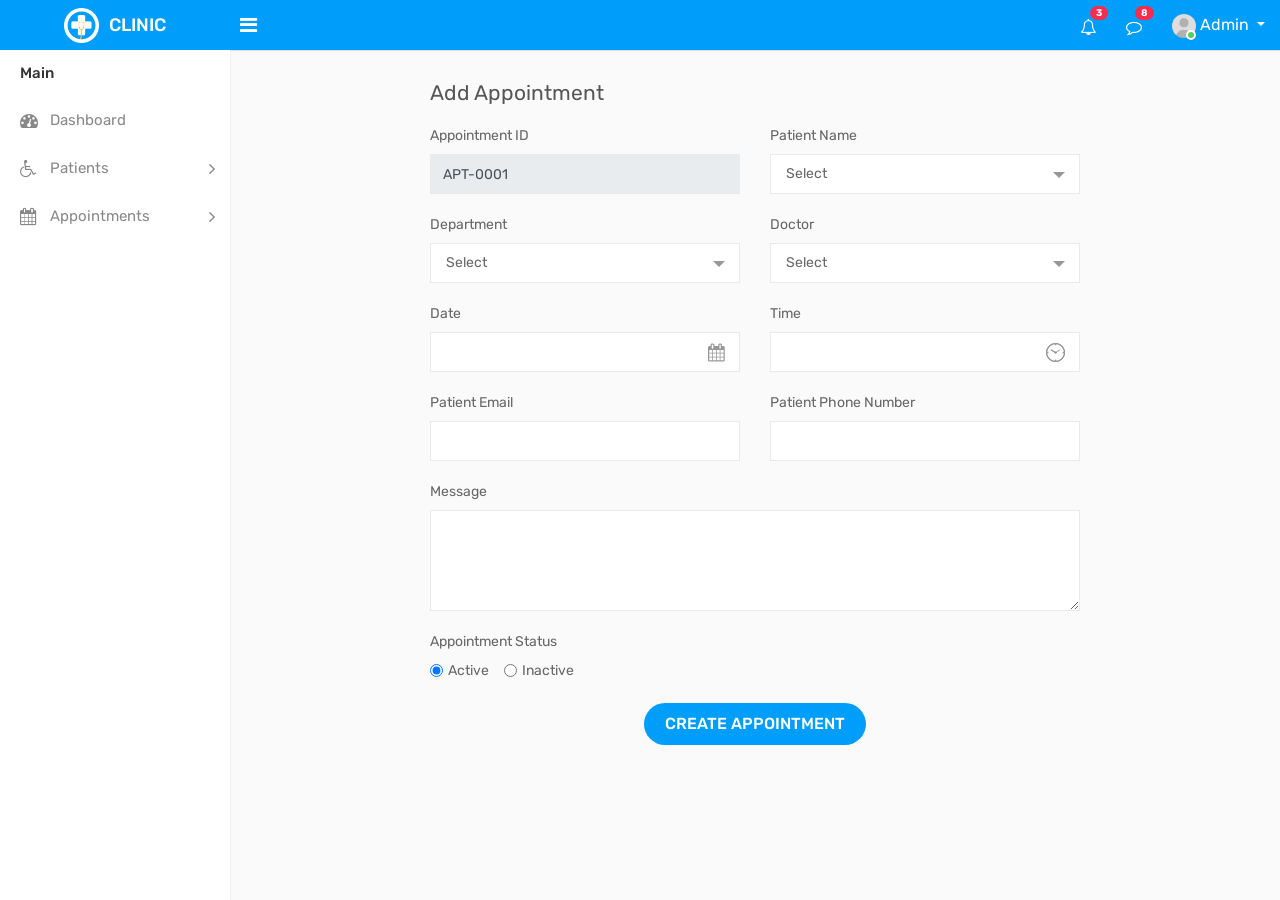
==== ClinicManagementSystem/templates/add-appointment.html @ 8f4476fc "Initial commit" ====
<!DOCTYPE html>
<html lang="en">


<!-- add-appointment24:07-->
<head>
    <meta charset="utf-8">
    <meta name="viewport" content="width=device-width, initial-scale=1.0, user-scalable=0">
    <link rel="shortcut icon" type="image/x-icon" href="static/img/favicon.ico">
    <title>Preclinic - Medical & Hospital - Bootstrap 4 Admin Template</title>
    <link rel="stylesheet" type="text/css" href="static/css/bootstrap.min.css">
    <link rel="stylesheet" type="text/css" href="static/css/font-awesome.min.css">
    <link rel="stylesheet" type="text/css" href="static/css/select2.min.css">
    <link rel="stylesheet" type="text/css" href="static/css/bootstrap-datetimepicker.min.css">
    <link rel="stylesheet" type="text/css" href="static/css/style.css">
    <!--[if lt IE 9]>
		<script src="static/js/html5shiv.min.js"></script>
		<script src="static/js/respond.min.js"></script>
	<![endif]-->
</head>

<body>
    <div class="main-wrapper">
        <div class="header">
			<div class="header-left">
				<a href="index.html" class="logo">
					<img src="static/img/logo.png" width="35" height="35" alt=""> <span>CLINIC</span>
				</a>
			</div>
			<a id="toggle_btn" href="javascript:void(0);"><i class="fa fa-bars"></i></a>
            <a id="mobile_btn" class="mobile_btn float-left" href="#sidebar"><i class="fa fa-bars"></i></a>
            <ul class="nav user-menu float-right">
                <li class="nav-item dropdown d-none d-sm-block">
                    <a href="#" class="dropdown-toggle nav-link" data-toggle="dropdown"><i class="fa fa-bell-o"></i> <span class="badge badge-pill bg-danger float-right">3</span></a>
                    <div class="dropdown-menu notifications">
                        <div class="topnav-dropdown-header">
                            <span>Notifications</span>
                        </div>
                        <div class="drop-scroll">
                            <ul class="notification-list">
                                <li class="notification-message">
                                    <a href="activities.html">
                                        <div class="media">
											<span class="avatar">
												<img alt="John Doe" src="static/img/user.jpg" class="img-fluid rounded-circle">
											</span>
											<div class="media-body">
												<p class="noti-details"><span class="noti-title">John Doe</span> added new task <span class="noti-title">Patient appointment booking</span></p>
												<p class="noti-time"><span class="notification-time">4 mins ago</span></p>
											</div>
                                        </div>
                                    </a>
                                </li>
                                <li class="notification-message">
                                    <a href="activities.html">
                                        <div class="media">
											<span class="avatar">V</span>
											<div class="media-body">
												<p class="noti-details"><span class="noti-title">Tarah Shropshire</span> changed the task name <span class="noti-title">Appointment booking with payment gateway</span></p>
												<p class="noti-time"><span class="notification-time">6 mins ago</span></p>
											</div>
                                        </div>
                                    </a>
                                </li>
                                <li class="notification-message">
                                    <a href="activities.html">
                                        <div class="media">
											<span class="avatar">L</span>
											<div class="media-body">
												<p class="noti-details"><span class="noti-title">Misty Tison</span> added <span class="noti-title">Domenic Houston</span> and <span class="noti-title">Claire Mapes</span> to project <span class="noti-title">Doctor available module</span></p>
												<p class="noti-time"><span class="notification-time">8 mins ago</span></p>
											</div>
                                        </div>
                                    </a>
                                </li>
                                <li class="notification-message">
                                    <a href="activities.html">
                                        <div class="media">
											<span class="avatar">G</span>
											<div class="media-body">
												<p class="noti-details"><span class="noti-title">Rolland Webber</span> completed task <span class="noti-title">Patient and Doctor video conferencing</span></p>
												<p class="noti-time"><span class="notification-time">12 mins ago</span></p>
											</div>
                                        </div>
                                    </a>
                                </li>
                                <li class="notification-message">
                                    <a href="activities.html">
                                        <div class="media">
											<span class="avatar">V</span>
											<div class="media-body">
												<p class="noti-details"><span class="noti-title">Bernardo Galaviz</span> added new task <span class="noti-title">Private chat module</span></p>
												<p class="noti-time"><span class="notification-time">2 days ago</span></p>
											</div>
                                        </div>
                                    </a>
                                </li>
                            </ul>
                        </div>
                        <div class="topnav-dropdown-footer">
                            <a href="activities.html">View all Notifications</a>
                        </div>
                    </div>
                </li>
                <li class="nav-item dropdown d-none d-sm-block">
                    <a href="javascript:void(0);" id="open_msg_box" class="hasnotifications nav-link"><i class="fa fa-comment-o"></i> <span class="badge badge-pill bg-danger float-right">8</span></a>
                </li>
                <li class="nav-item dropdown has-arrow">
                    <a href="#" class="dropdown-toggle nav-link user-link" data-toggle="dropdown">
                        <span class="user-img"><img class="rounded-circle" src="static/img/user.jpg" width="40" alt="Admin">
							<span class="status online"></span></span>
                        <span>Admin</span>
                    </a>
					<div class="dropdown-menu">
						<a class="dropdown-item" href="profile.html">My Profile</a>
						<a class="dropdown-item" href="edit-profile.html">Edit Profile</a>
						<a class="dropdown-item" href="settings.html">Settings</a>
						<a class="dropdown-item" href="login.html">Logout</a>
					</div>
                </li>
            </ul>
            <div class="dropdown mobile-user-menu float-right">
                <a href="#" class="nav-link dropdown-toggle" data-toggle="dropdown" aria-expanded="false"><i class="fa fa-ellipsis-v"></i></a>
                <div class="dropdown-menu dropdown-menu-right">
                    <a class="dropdown-item" href="profile.html">My Profile</a>
                    <a class="dropdown-item" href="edit-profile.html">Edit Profile</a>
                    <a class="dropdown-item" href="settings.html">Settings</a>
                    <a class="dropdown-item" href="login.html">Logout</a>
                </div>
            </div>
        </div>
        <div class="sidebar" id="sidebar">
            <div class="sidebar-inner slimscroll">
                <div id="sidebar-menu" class="sidebar-menu">
                    <ul>
                        <li class="menu-title">Main</li>
                        <li>
                            <a href="index.html"><i class="fa fa-dashboard"></i> <span>Dashboard</span></a>
                        </li>
                       <!-- <li>
                            <a href="index-2.html"><i class="fa fa-dashboard"></i> <span>Dashboard</span></a>
                        </li>-->
					<!--	<li>
                            <a href="doctors.html"><i class="fa fa-user-md"></i> <span>Doctors</span></a>
                        </li>-->

                        <li class="submenu">
							<a href="#"><i class="fa fa-wheelchair"></i> <span> Patients </span> <span class="menu-arrow"></span></a>
							<ul style="display: none;">
								<li><a href="patients.html">Show Patients</a></li>
								<li><a href="add-patient.html">Add Patients</a></li>

							</ul>
						</li>

                       <!-- <li>
                            <a href="patients.html"><i class="fa fa-wheelchair"></i> <span>Patients</span></a>
                        </li>
                        <li>
                        <a href="add-patient.html"><i class="fa fa-wheelchair"></i> <span>Add Patient</span></a>
                        </li>-->


                            <li class="submenu">
							<a href="#"><i class="fa fa-calendar"></i> <span> Appointments </span> <span class="menu-arrow"></span></a>
							<ul style="display: none;">
								<li><a href="appointments.html">Show Appointments</a></li>
								<li><a href="add-appointment.html">Add Appointments</a></li>

							</ul>
						</li>
                        <!--<li class="active">
                            <a href="appointments.html"><i class="fa fa-calendar"></i> <span>Appointments</span></a>
                        </li>-->


                        <!--<li>
                            <a href="departments.html"><i class="fa fa-hospital-o"></i> <span>Departments</span></a>
                        </li>
						<li class="submenu">
							<a href="#"><i class="fa fa-user"></i> <span> Employees </span> <span class="menu-arrow"></span></a>
							<ul style="display: none;">
								<li><a href="employees.html">Employees List</a></li>
								<li><a href="leaves.html">Leaves</a></li>
								<li><a href="holidays.html">Holidays</a></li>
								<li><a href="attendance.html">Attendance</a></li>
							</ul>
						</li>
						<li class="submenu">
							<a href="#"><i class="fa fa-money"></i> <span> Accounts </span> <span class="menu-arrow"></span></a>
							<ul style="display: none;">
								<li><a href="invoices.html">Invoices</a></li>
								<li><a href="payments.html">Payments</a></li>
								<li><a href="expenses.html">Expenses</a></li>
								<li><a href="taxes.html">Taxes</a></li>
								<li><a href="provident-fund.html">Provident Fund</a></li>
							</ul>
						</li>
						<li class="submenu">
							<a href="#"><i class="fa fa-book"></i> <span> Payroll </span> <span class="menu-arrow"></span></a>
							<ul style="display: none;">
								<li><a href="salary.html"> Employee Salary </a></li>
								<li><a href="salary-view.html"> Payslip </a></li>
							</ul>
						</li>
                        <li>
                            <a href="chat.html"><i class="fa fa-comments"></i> <span>Chat</span> <span class="badge badge-pill bg-primary float-right">5</span></a>
                        </li>
                        <li class="submenu">
                            <a href="#"><i class="fa fa-video-camera camera"></i> <span> Calls</span> <span class="menu-arrow"></span></a>
                            <ul style="display: none;">
                                <li><a href="voice-call.html">Voice Call</a></li>
                                <li><a href="video-call.html">Video Call</a></li>
                                <li><a href="incoming-call.html">Incoming Call</a></li>
                            </ul>
                        </li>
                        <li class="submenu">
                            <a href="#"><i class="fa fa-envelope"></i> <span> Email</span> <span class="menu-arrow"></span></a>
                            <ul style="display: none;">
                                <li><a href="compose.html">Compose Mail</a></li>
                                <li><a href="inbox.html">Inbox</a></li>
                                <li><a href="mail-view.html">Mail View</a></li>
                            </ul>
                        </li>
                        <li class="submenu">
                            <a href="#"><i class="fa fa-commenting-o"></i> <span> Blog</span> <span class="menu-arrow"></span></a>
                            <ul style="display: none;">
                                <li><a href="blog.html">Blog</a></li>
                                <li><a href="blog-details.html">Blog View</a></li>
                                <li><a href="add-blog.html">Add Blog</a></li>
                                <li><a href="edit-blog.html">Edit Blog</a></li>
                            </ul>
                        </li>
						<li>
							<a href="static.html"><i class="fa fa-cube"></i> <span>Assets</span></a>
						</li>
						<li>
							<a href="activities.html"><i class="fa fa-bell-o"></i> <span>Activities</span></a>
						</li>
						<li class="submenu">
							<a href="#"><i class="fa fa-flag-o"></i> <span> Reports </span> <span class="menu-arrow"></span></a>
							<ul style="display: none;">
								<li><a href="expense-reports.html"> Expense Report </a></li>
								<li><a href="invoice-reports.html"> Invoice Report </a></li>
							</ul>
						</li>
                        <li>
                            <a href="settings.html"><i class="fa fa-cog"></i> <span>Settings</span></a>
                        </li>
                        <li class="menu-title">UI Elements</li>
                        <li class="submenu">
                            <a href="#"><i class="fa fa-laptop"></i> <span> Components</span> <span class="menu-arrow"></span></a>
                            <ul style="display: none;">
                                <li><a href="uikit.html">UI Kit</a></li>
                                <li><a href="typography.html">Typography</a></li>
                                <li><a href="tabs.html">Tabs</a></li>
                            </ul>
                        </li>
                        <li class="submenu">
                            <a href="#"><i class="fa fa-edit"></i> <span> Forms</span> <span class="menu-arrow"></span></a>
                            <ul style="display: none;">
                                <li><a href="form-basic-inputs.html">Basic Inputs</a></li>
                                <li><a href="form-input-groups.html">Input Groups</a></li>
                                <li><a href="form-horizontal.html">Horizontal Form</a></li>
                                <li><a href="form-vertical.html">Vertical Form</a></li>
                            </ul>
                        </li>
                        <li class="submenu">
                            <a href="#"><i class="fa fa-table"></i> <span> Tables</span> <span class="menu-arrow"></span></a>
                            <ul style="display: none;">
                                <li><a href="tables-basic.html">Basic Tables</a></li>
                                <li><a href="tables-datatables.html">Data Table</a></li>
                            </ul>
                        </li>
                        <li>
                            <a href="calendar.html"><i class="fa fa-calendar"></i> <span>Calendar</span></a>
                        </li>
                        <li class="menu-title">Extras</li>
                        <li class="submenu">
                            <a href="#"><i class="fa fa-columns"></i> <span>Pages</span> <span class="menu-arrow"></span></a>
                            <ul style="display: none;">
                                <li><a href="login.html"> Login </a></li>
                                <li><a href="register.html"> Register </a></li>
                                <li><a href="forgot-password.html"> Forgot Password </a></li>
                                <li><a href="change-password2.html"> Change Password </a></li>
                                <li><a href="lock-screen.html"> Lock Screen </a></li>
                                <li><a href="profile.html"> Profile </a></li>
                                <li><a href="gallery.html"> Gallery </a></li>
                                <li><a href="error-404.html">404 Error </a></li>
                                <li><a href="error-500.html">500 Error </a></li>
                                <li><a href="blank-page.html"> Blank Page </a></li>
                            </ul>
                        </li>
                        <li class="submenu">
                            <a href="javascript:void(0);"><i class="fa fa-share-alt"></i> <span>Multi Level</span> <span class="menu-arrow"></span></a>
                            <ul style="display: none;">
                                <li class="submenu">
                                    <a href="javascript:void(0);"><span>Level 1</span> <span class="menu-arrow"></span></a>
                                    <ul style="display: none;">
                                        <li><a href="javascript:void(0);"><span>Level 2</span></a></li>
                                        <li class="submenu">
                                            <a href="javascript:void(0);"> <span> Level 2</span> <span class="menu-arrow"></span></a>
                                            <ul style="display: none;">
                                                <li><a href="javascript:void(0);">Level 3</a></li>
                                                <li><a href="javascript:void(0);">Level 3</a></li>
                                            </ul>
                                        </li>
                                        <li><a href="javascript:void(0);"><span>Level 2</span></a></li>
                                    </ul>
                                </li>
                                <li>
                                    <a href="javascript:void(0);"><span>Level 1</span></a>
                                </li>
                            </ul>
                        </li>
                    </ul>-->
                </div>
            </div>
        </div>
        <div class="page-wrapper">
            <div class="content">
                <div class="row">
                    <div class="col-lg-8 offset-lg-2">
                        <h4 class="page-title">Add Appointment</h4>
                    </div>
                </div>
                <div class="row">
                    <div class="col-lg-8 offset-lg-2">
                        <form>
                            <div class="row">
                                <div class="col-md-6">
                                    <div class="form-group">
										<label>Appointment ID</label>
										<input class="form-control" type="text" value="APT-0001" readonly="">
									</div>
                                </div>
                                <div class="col-md-6">
									<div class="form-group">
										<label>Patient Name</label>
										<select class="select">
											<option>Select</option>
											<option>Jennifer Robinson</option>
											<option>Terry Baker</option>
										</select>
									</div>
                                </div>
                            </div>
                            <div class="row">
                                <div class="col-md-6">
                                    <div class="form-group">
                                        <label>Department</label>
                                        <select class="select">
                                            <option>Select</option>
                                            <option>Dentists</option>
                                            <option>Neurology</option>
                                            <option>Opthalmology</option>
                                            <option>Orthopedics</option>
                                            <option>Cancer Department</option>
                                            <option>ENT Department</option>
                                        </select>
                                    </div>
                                </div>
                                <div class="col-md-6">
                                    <div class="form-group">
                                        <label>Doctor</label>
                                        <select class="select">
											<option>Select</option>
											<option>Cristina Groves</option>
											<option>Marie Wells</option>
											<option>Henry Daniels</option>
                                        </select>
                                    </div>
                                </div>
                            </div>
                            <div class="row">
                                <div class="col-md-6">
                                    <div class="form-group">
                                        <label>Date</label>
                                        <div class="cal-icon">
                                            <input type="text" class="form-control datetimepicker">
                                        </div>
                                    </div>
                                </div>
                                <div class="col-md-6">
                                    <div class="form-group">
                                        <label>Time</label>
                                        <div class="time-icon">
                                            <input type="text" class="form-control" id="datetimepicker3">
                                        </div>
                                    </div>
                                </div>
                            </div>
                            <div class="row">
                                <div class="col-md-6">
                                    <div class="form-group">
                                        <label>Patient Email</label>
                                        <input class="form-control" type="email">
                                    </div>
                                </div>
                                <div class="col-md-6">
                                    <div class="form-group">
                                        <label>Patient Phone Number</label>
                                        <input class="form-control" type="text">
                                    </div>
                                </div>
                            </div>
                            <div class="form-group">
                                <label>Message</label>
                                <textarea cols="30" rows="4" class="form-control"></textarea>
                            </div>
                            <div class="form-group">
                                <label class="display-block">Appointment Status</label>
								<div class="form-check form-check-inline">
									<input class="form-check-input" type="radio" name="status" id="product_active" value="option1" checked>
									<label class="form-check-label" for="product_active">
									Active
									</label>
								</div>
								<div class="form-check form-check-inline">
									<input class="form-check-input" type="radio" name="status" id="product_inactive" value="option2">
									<label class="form-check-label" for="product_inactive">
									Inactive
									</label>
								</div>
                            </div>
                            <div class="m-t-20 text-center">
                                <button class="btn btn-primary submit-btn">Create Appointment</button>
                            </div>
                        </form>
                    </div>
                </div>
            </div>
			<div class="notification-box">
                <div class="msg-sidebar notifications msg-noti">
                    <div class="topnav-dropdown-header">
                        <span>Messages</span>
                    </div>
                    <div class="drop-scroll msg-list-scroll" id="msg_list">
                        <ul class="list-box">
                            <li>
                                <a href="chat.html">
                                    <div class="list-item">
                                        <div class="list-left">
                                            <span class="avatar">R</span>
                                        </div>
                                        <div class="list-body">
                                            <span class="message-author">Richard Miles </span>
                                            <span class="message-time">12:28 AM</span>
                                            <div class="clearfix"></div>
                                            <span class="message-content">Lorem ipsum dolor sit amet, consectetur adipiscing</span>
                                        </div>
                                    </div>
                                </a>
                            </li>
                            <li>
                                <a href="chat.html">
                                    <div class="list-item new-message">
                                        <div class="list-left">
                                            <span class="avatar">J</span>
                                        </div>
                                        <div class="list-body">
                                            <span class="message-author">John Doe</span>
                                            <span class="message-time">1 Aug</span>
                                            <div class="clearfix"></div>
                                            <span class="message-content">Lorem ipsum dolor sit amet, consectetur adipiscing</span>
                                        </div>
                                    </div>
                                </a>
                            </li>
                            <li>
                                <a href="chat.html">
                                    <div class="list-item">
                                        <div class="list-left">
                                            <span class="avatar">T</span>
                                        </div>
                                        <div class="list-body">
                                            <span class="message-author"> Tarah Shropshire </span>
                                            <span class="message-time">12:28 AM</span>
                                            <div class="clearfix"></div>
                                            <span class="message-content">Lorem ipsum dolor sit amet, consectetur adipiscing</span>
                                        </div>
                                    </div>
                                </a>
                            </li>
                            <li>
                                <a href="chat.html">
                                    <div class="list-item">
                                        <div class="list-left">
                                            <span class="avatar">M</span>
                                        </div>
                                        <div class="list-body">
                                            <span class="message-author">Mike Litorus</span>
                                            <span class="message-time">12:28 AM</span>
                                            <div class="clearfix"></div>
                                            <span class="message-content">Lorem ipsum dolor sit amet, consectetur adipiscing</span>
                                        </div>
                                    </div>
                                </a>
                            </li>
                            <li>
                                <a href="chat.html">
                                    <div class="list-item">
                                        <div class="list-left">
                                            <span class="avatar">C</span>
                                        </div>
                                        <div class="list-body">
                                            <span class="message-author"> Catherine Manseau </span>
                                            <span class="message-time">12:28 AM</span>
                                            <div class="clearfix"></div>
                                            <span class="message-content">Lorem ipsum dolor sit amet, consectetur adipiscing</span>
                                        </div>
                                    </div>
                                </a>
                            </li>
                            <li>
                                <a href="chat.html">
                                    <div class="list-item">
                                        <div class="list-left">
                                            <span class="avatar">D</span>
                                        </div>
                                        <div class="list-body">
                                            <span class="message-author"> Domenic Houston </span>
                                            <span class="message-time">12:28 AM</span>
                                            <div class="clearfix"></div>
                                            <span class="message-content">Lorem ipsum dolor sit amet, consectetur adipiscing</span>
                                        </div>
                                    </div>
                                </a>
                            </li>
                            <li>
                                <a href="chat.html">
                                    <div class="list-item">
                                        <div class="list-left">
                                            <span class="avatar">B</span>
                                        </div>
                                        <div class="list-body">
                                            <span class="message-author"> Buster Wigton </span>
                                            <span class="message-time">12:28 AM</span>
                                            <div class="clearfix"></div>
                                            <span class="message-content">Lorem ipsum dolor sit amet, consectetur adipiscing</span>
                                        </div>
                                    </div>
                                </a>
                            </li>
                            <li>
                                <a href="chat.html">
                                    <div class="list-item">
                                        <div class="list-left">
                                            <span class="avatar">R</span>
                                        </div>
                                        <div class="list-body">
                                            <span class="message-author"> Rolland Webber </span>
                                            <span class="message-time">12:28 AM</span>
                                            <div class="clearfix"></div>
                                            <span class="message-content">Lorem ipsum dolor sit amet, consectetur adipiscing</span>
                                        </div>
                                    </div>
                                </a>
                            </li>
                            <li>
                                <a href="chat.html">
                                    <div class="list-item">
                                        <div class="list-left">
                                            <span class="avatar">C</span>
                                        </div>
                                        <div class="list-body">
                                            <span class="message-author"> Claire Mapes </span>
                                            <span class="message-time">12:28 AM</span>
                                            <div class="clearfix"></div>
                                            <span class="message-content">Lorem ipsum dolor sit amet, consectetur adipiscing</span>
                                        </div>
                                    </div>
                                </a>
                            </li>
                            <li>
                                <a href="chat.html">
                                    <div class="list-item">
                                        <div class="list-left">
                                            <span class="avatar">M</span>
                                        </div>
                                        <div class="list-body">
                                            <span class="message-author">Melita Faucher</span>
                                            <span class="message-time">12:28 AM</span>
                                            <div class="clearfix"></div>
                                            <span class="message-content">Lorem ipsum dolor sit amet, consectetur adipiscing</span>
                                        </div>
                                    </div>
                                </a>
                            </li>
                            <li>
                                <a href="chat.html">
                                    <div class="list-item">
                                        <div class="list-left">
                                            <span class="avatar">J</span>
                                        </div>
                                        <div class="list-body">
                                            <span class="message-author">Jeffery Lalor</span>
                                            <span class="message-time">12:28 AM</span>
                                            <div class="clearfix"></div>
                                            <span class="message-content">Lorem ipsum dolor sit amet, consectetur adipiscing</span>
                                        </div>
                                    </div>
                                </a>
                            </li>
                            <li>
                                <a href="chat.html">
                                    <div class="list-item">
                                        <div class="list-left">
                                            <span class="avatar">L</span>
                                        </div>
                                        <div class="list-body">
                                            <span class="message-author">Loren Gatlin</span>
                                            <span class="message-time">12:28 AM</span>
                                            <div class="clearfix"></div>
                                            <span class="message-content">Lorem ipsum dolor sit amet, consectetur adipiscing</span>
                                        </div>
                                    </div>
                                </a>
                            </li>
                            <li>
                                <a href="chat.html">
                                    <div class="list-item">
                                        <div class="list-left">
                                            <span class="avatar">T</span>
                                        </div>
                                        <div class="list-body">
                                            <span class="message-author">Tarah Shropshire</span>
                                            <span class="message-time">12:28 AM</span>
                                            <div class="clearfix"></div>
                                            <span class="message-content">Lorem ipsum dolor sit amet, consectetur adipiscing</span>
                                        </div>
                                    </div>
                                </a>
                            </li>
                        </ul>
                    </div>
                    <div class="topnav-dropdown-footer">
                        <a href="chat.html">See all messages</a>
                    </div>
					
                </div>
            </div>
        </div>
    </div>
    <div class="sidebar-overlay" data-reff=""></div>
    <script src="static/js/jquery-3.2.1.min.js"></script>
	<script src="static/js/popper.min.js"></script>
    <script src="static/js/bootstrap.min.js"></script>
    <script src="static/js/jquery.slimscroll.js"></script>
    <script src="static/js/select2.min.js"></script>
	<script src="static/js/moment.min.js"></script>
	<script src="static/js/bootstrap-datetimepicker.min.js"></script>
    <script src="static/js/app.js"></script>
	<script>
            $(function () {
                $('#datetimepicker3').datetimepicker({
                    format: 'LT'

                });
            });
     </script>
</body>


<!-- add-appointment24:07-->
</html>
---- ClinicManagementSystem/templates/static/css/style.css ----
/*============================
 [Table of CSS]

1. General
2. Table
3. Helper Class
4. Bootstrap Classes
5. Header
6. Sidebar
7. Content
8. Login
9. Dashboard
10. Activity
11. Select2
12. Nav tabs
13. Holidays
14. Edit Profile
15. Chat
16. Focus Label
17. Leave
18. Employee
19. Events
20. Profile
21. Notifications
22. Roles & Permissions
23. Chat Right Sidebar
24. Invoice
25. Doctors
26. Add Doctor
27. Payslip
28. Attendance
29. Inbox
30. Mail View
31. Blog
32. Blog View
33. UI Kit
34. Error
35. Lock Screen
36. Voice call
37. Video Call
38. Incoming call
39. Notification settings
40. Chat Sidebar
41. Gallery
42. Responsive

========================================*/

/*-----------------
	1. General
-----------------------*/

@import url('https://fonts.googleapis.com/css?family=Rubik:400,500,700');
html {
	height: 100%;
}
body {
	font-family: 'Rubik', sans-serif;
	font-size: 0.875rem;
	color: #666;
	background-color: #fafafa;
	overflow-x: hidden;
	height: 100%;
}
h1,
h2,
h3,
h4,
h5,
h6 {
	margin-top: 0;
}
h1,
.h1 {
	font-size: 2.25rem;
}
h2,
.h2 {
	font-size: 1.875rem;
}
h3,
.h3 {
	font-size: 1.5rem;
}
h4,
.h4 {
	font-size: 1.125rem;
}
h5,
.h5 {
	font-size: 0.875rem;
}
h6,
.h6 {
	font-size: 0.75rem;
}
a:hover,
a:active,
a:focus {
	text-decoration: none;
	color: #009ce7;
	outline: none;
}
.form-control {
	border-radius: 0;
	box-shadow: none;
	padding: 0.469rem 0.75rem;
	border-color: #eaeaea;
	font-size: 14px;
	min-height: 40px;
}
.form-control:focus {
	border-color: #009efb;
	box-shadow: none;
	outline: 0 none;
}
a {
	color: #009ce7;
}
input,
button,
a {
	transition: all 0.4s ease;
	-moz-transition: all 0.4s ease;
	-o-transition: all 0.4s ease;
	-ms-transition: all 0.4s ease;
	-webkit-transition: all 0.4s ease;
}
input,
button {
	outline: none;
}
input[type="file"] {
	height: auto;
	padding: 6px 0.75rem;
}
input[type=text],
input[type=password] {
	-webkit-appearance: none;
	-moz-appearance: none;
	appearance: none;
}
textarea.form-control {
	resize: vertical;
}
.navbar-nav > li {
	float: left;
}
.form-group {
	margin-bottom: 20px;
}
.display-block {
	display: block;
}
.btn.rounded {
	box-shadow: 0 1px 2px 0 rgba(0, 0, 0, 0.1);
}
.btn.focus,
.btn:focus {
	box-shadow: inherit !important;
}
.list-group-item {
	border: 1px solid #eaeaea;
}

/*-----------------
	2. Table
-----------------------*/

.table {
	color: #000;
	border: 1px solid #f0f0f0;
}
.table.table-white {
	background-color: #fff;
}
.table > tbody > tr > td {
	font-weight: 300;
}
.table-striped > tbody > tr:nth-of-type(2n + 1) {
	background-color: #f6f6f6;
}
table.table td .avatar {
	margin: 0 5px 0 0;
}
table.table td h2 {
	display: inline-block;
	font-size: inherit;
	font-weight: 400;
	margin: 0;
	padding: 0;
	vertical-align: middle;
}
table.table td h2 a {
	color: #757575;
}
table.table td h2 a:hover {
	color: #009efb;
}
table.table td h2 span {
	color: #9e9e9e;
	display: block;
	font-size: 12px;
	margin-top: 3px;
}

/*-----------------
	3. Helper Class
-----------------------*/

.m-r-5 {
	margin-right: 5px !important;
}
.m-r-10 {
	margin-right: 10px !important;
}
.m-l-5 {
	margin-left: 5px !important;
}
.m-t-0 {
	margin-top: 0 !important;
}
.m-t-10 {
	margin-top: 10px !important;
}
.m-t-20 {
	margin-top: 20px !important;
}
.m-t-30 {
	margin-top: 30px !important;
}
.m-t-50 {
	margin-top: 50px !important;
}
.m-b-10 {
	margin-bottom: 10px !important;
}
.m-b-20 {
	margin-bottom: 20px !important;
}
.m-b-30 {
	margin-bottom: 30px !important;
}
.w-40 {
	width: 40px;
}
.block {
	display: block !important;
}
.text-ellipsis {
	display: block;
	max-width: 100%;
	overflow: hidden;
	text-overflow: ellipsis;
	white-space: nowrap;
}
.text-muted-light {
	color: #aaa;
}
.card-box {
	background-color: #fff;
	border-radius: 4px;
	margin-bottom: 30px;
	padding: 20px;
	position: relative;
	box-shadow: 0 1px 2px 0 rgba(0, 0, 0, 0.1);
}
.card-title {
	color: #333;
	font-size: 16px;
	margin-bottom: 20px;
}
.page-title {
	color: #565656;
	font-size: 21px;
	font-weight: normal;
	margin-bottom: 20px;
}
.page-sub-title {
	color: #565656;
	font-size: 18px;
	font-weight: normal;
	margin-bottom: 20px;
}
.cal-icon:after {
	background: transparent url("../img/calander.png") no-repeat scroll 0 0;
	bottom: 0;
	content: "";
	display: block;
	height: 19px;
	margin: auto;
	position: absolute;
	right: 15px;
	top: 0;
	width: 17px;
}
.cal-icon {
	position: relative;
	width: 100%;
}
.time-icon:after {
	background: transparent url("../img/clock.png") no-repeat scroll 0 0;
	bottom: 0;
	content: "";
	display: block;
	height: 19px;
	margin: auto;
	position: absolute;
	right: 15px;
	top: 0;
	width: 19px;
}
.time-icon {
	position: relative;
	width: 100%;
}
.badge-success-border {
	border: 1px solid #55ce63;
	color: #55ce63;
	background-color: #fff;
	display: inline-block;
	min-width: 80px;
}
.badge-danger-border {
	border: 1px solid #f62d51;
	color: #f62d51;
	background-color: #fff;
	display: inline-block;
	min-width: 80px;
}
.badge-warning-border {
	border: 1px solid #ffbc34;
	color: #ffbc34;
	background-color: #fff;
	display: inline-block;
	min-width: 80px;
}
.badge-info-border {
	border: 1px solid #009efb;
	color: #009efb;
	background-color: #fff;
	display: inline-block;
	min-width: 80px;
}
.modal-footer.text-left {
	text-align: left;
}
.modal-footer.text-center {
	text-align: center;
}
.font-18 {
	font-size: 18px;
}
.border-right {
	border-right: 1px solid #e7e7e7;
}
.blur {
	-webkit-filter: blur(3px);
	-moz-filter: blur(3px);
	-o-filter: blur(3px);
	-ms-filter: blur(3px);
	filter: blur(3px);
}
.btn {
	font-size: 0.875rem;
}

/*-----------------
	4. Bootstrap Classes
-----------------------*/

.btn-white {
	background-color: #fff;
	border: 1px solid #ccc;
	color: #333;
}
.rounded,
.circle {
	border-radius: 500px;
}
.bg-primary,
.badge-primary {
	background-color: #009efb !important;
}
.bg-success,
.badge-success {
	background-color: #55ce63 !important;
}
.bg-info,
.badge-info {
	background-color: #009efb !important;
}
.bg-warning,
.badge-warning {
	background-color: #ffbc34 !important;
}
.bg-danger,
.badge-danger {
	background-color: #f62d51 !important;
}
.bg-white {
	background-color: #fff;
}
.text-primary,
.dropdown-menu > li > a.text-primary {
	color: #009efb !important;
}
.text-success,
.dropdown-menu > li > a.text-success {
	color: #55ce63;
}
.text-danger,
.dropdown-menu > li > a.text-danger {
	color: #f62d51;
}
.text-info,
.dropdown-menu > li > a.text-info {
	color: #009efb;
}
.text-warning,
.dropdown-menu > li > a.text-warning {
	color: #ffbc34;
}
.text-purple,
.dropdown-menu > li > a.text-purple {
	color: #7460ee;
}
.btn-primary {
	border-color: transparent;
	background-color: #009efb;
}
.btn-primary:hover,
.btn-primary:focus,
.btn-primary.active,
.btn-primary:active,
.open > .dropdown-toggle.btn-primary {
	background-color: #009efb;
	border: 1px solid #009efb;
	color: #fff;
}
.btn-primary.active.focus,
.btn-primary.active:focus,
.btn-primary.active:hover,
.btn-primary.focus:active,
.btn-primary:active:focus,
.btn-primary:active:hover,
.open > .dropdown-toggle.btn-primary.focus,
.open > .dropdown-toggle.btn-primary:focus,
.open > .dropdown-toggle.btn-primary:hover {
	background-color: #009efb;
	border: 1px solid #009efb;
}
.btn-primary.active:not(:disabled):not(.disabled),
.btn-primary:active:not(:disabled):not(.disabled),
.show > .btn-primary.dropdown-toggle {
	background-color: #009efb;
	border-color: #009efb;
	color: #fff;
}
.btn-outline-primary {
	border-color: #009efb;
	color: #009efb;
}
.btn-outline-primary:hover {
	background-color: #009efb;
	border-color: #009efb;
	color: #fff;
}
.btn-outline-primary.active:not(:disabled):not(.disabled),
.btn-outline-primary:active:not(:disabled):not(.disabled),
.show > .btn-outline-primary.dropdown-toggle {
	background-color: #009efb;
	border-color: #009efb;
	color: #fff;
}
.btn-success {
	background-color: #55ce63;
	border: 1px solid #55ce63
}
.btn-success:hover,
.btn-success:focus,
.btn-success.active,
.btn-success:active,
.open > .dropdown-toggle.btn-success {
	background: #4ab657;
	border: 1px solid #4ab657
}
.btn-success.active.focus,
.btn-success.active:focus,
.btn-success.active:hover,
.btn-success.focus:active,
.btn-success:active:focus,
.btn-success:active:hover,
.open > .dropdown-toggle.btn-success.focus,
.open > .dropdown-toggle.btn-success:focus,
.open > .dropdown-toggle.btn-success:hover {
	background: #4ab657;
	border: 1px solid #4ab657
}
.btn-info {
	background-color: #009efb;
	border: 1px solid #009efb
}
.btn-info:hover,
.btn-info:focus,
.btn-info.active,
.btn-info:active,
.open > .dropdown-toggle.btn-info {
	background-color: #028ee1;
	border: 1px solid #028ee1
}
.btn-info.active.focus,
.btn-info.active:focus,
.btn-info.active:hover,
.btn-info.focus:active,
.btn-info:active:focus,
.btn-info:active:hover,
.open > .dropdown-toggle.btn-info.focus,
.open > .dropdown-toggle.btn-info:focus,
.open > .dropdown-toggle.btn-info:hover {
	background-color: #028ee1;
	border: 1px solid #028ee1
}
.btn-warning {
	background: #ffbc34;
	border: 1px solid #ffbc34
}
.btn-warning:hover,
.btn-warning:focus,
.btn-warning.active,
.btn-warning:active,
.open > .dropdown-toggle.btn-warning {
	background: #e9ab2e;
	border: 1px solid #e9ab2e
}
.btn-warning.active.focus,
.btn-warning.active:focus,
.btn-warning.active:hover,
.btn-warning.focus:active,
.btn-warning:active:focus,
.btn-warning:active:hover,
.open > .dropdown-toggle.btn-warning.focus,
.open > .dropdown-toggle.btn-warning:focus,
.open > .dropdown-toggle.btn-warning:hover {
	background: #e9ab2e;
	border: 1px solid #e9ab2e
}
.btn-danger {
	background: #f62d51;
	border: 1px solid #f62d51
}
.btn-danger:hover,
.btn-danger:focus {
	background-color: #e6294b;
	border: 1px solid #e6294b
}
.pagination > .active > a,
.pagination > .active > a:focus,
.pagination > .active > a:hover,
.pagination > .active > span,
.pagination > .active > span:focus,
.pagination > .active > span:hover {
	background-color: #009efb;
	border-color: #009efb;
}
.pagination > li > a,
.pagination > li > span {
	color: #009efb;
	padding: .5rem .75rem !important;
}
.page-item.active .page-link {
	background-color: #009efb;
	border-color: #009efb;
}
.dropdown-menu {
	border: 1px solid rgba(0, 0, 0, 0.1);
	border-radius: 3px;
	transform-origin: left top 0;
	box-shadow: inherit;
	background-color: #fff;
}
.navbar-nav .open .dropdown-menu {
	background-color: #fff;
	border: 1px solid rgba(0, 0, 0, 0.1);
}
.btn-group-xs > .btn,
.btn-xs {
	min-height: 22px;
	min-width: 22px;
}
.dropdown-menu {
	font-size: 13px;
}
.btn-link,
.btn-link:hover,
.btn-link:focus,
.btn-link:active {
	box-shadow: none;
}
.btn-link {
	color: #333;
}
.nav .open > a,
.nav .open > a:focus,
.nav .open > a:hover {
	background-color: rgba(0, 0, 0, 0.2);
}
.card {
	margin-bottom: 30px;
	box-shadow: 0 1px 2px 0 rgba(0, 0, 0, 0.1);
	border: 0;
	width: 550px;
	margin: 10px;
}


.card_patient {
	margin-bottom: 30px;
	box-shadow: 0 1px 2px 0 rgba(0, 0, 0, 0.1);
	border: 0;
	width: 1100px;
	margin: 20px;
	margin-right: 10px; 
}

.card-title {
	margin-bottom: 1.125rem;
}
.dropdown-action .dropdown-toggle:after {
	display: none;
}
.badge.badge-pill {
	border-radius: 10rem;
}
.badge-primary {
	color: #fff;
}
.btn.btn-rounded {
	border-radius: 50px;
}
.nav-tabs .nav-link:focus,
.nav-tabs .nav-link:hover {
	background-color: #eee;
	border-color: transparent;
}
.nav-tabs .nav-link {
	border-radius: 0;
}
.table.dataTable {
	border-collapse: collapse !important;
}
textarea.form-control {
	height: auto;
}
.progress-example .progress {
	margin-bottom: 1.5rem;
}
.progress-xs {
	height: 4px;
}
.progress-sm {
	height: 15px;
}
.progress.progress-sm {
	height: 6px;
}
.progress.progress-md {
	height: 8px;
}
.progress.progress-lg {
	height: 18px;
}
.form-control.form-control-sm {
	padding: 0.25rem 0.5rem;
}
.card .card-header {
	background-color:rgba(255, 255, 255, 0.1);
	border: 0 none;
	font-size: 16px;
	line-height: 30px;
	padding: 35px;
}
.card .card-header .card-title {
	font-size: 18px;
	font-weight: 400;
	line-height: 20px;
	margin: 0;
	padding: 5px 0;
}
.table h5 {
	font-size: 14px;
	font-weight: 400;
	line-height: 18px;
	margin-bottom: 0;
	vertical-align: middle;

}
.table h5 + p {
	color: #9e9e9e;
	font-size: 14px;
	line-height: 18px;
	margin-bottom: 0;
}
.page-link:focus {
    box-shadow: unset;
}

/*-----------------
	5. Header
-----------------------*/

.header {
	background-color: #009efb;
	left: 0;
	position: fixed;
	right: 0;
	top: 0;
	z-index: 1039;
	height: 50px;
	box-shadow: 0 1px 1px rgba(0, 0, 0, 0.1);
}
.header .header-left {
	float: left;
	height: 50px;
	padding: 0 20px;
	position: relative;
	text-align: center;
	width: 230px;
	z-index: 1;
}
.logo {
	align-items: center;
	display: flex;
	height: 50px;
	justify-content: center;
}
.logo span {
	color: #fff;
	font-size: 18px;
	font-weight: 500;
	margin-left: 10px;
}
.header .navbar-nav .badge {
	position: absolute;
	right: 7px;
	top: 4px;
}
.header .dropdown-menu > li > a {
	position: relative;
}
.header .dropdown-toggle:after {
	display: none;
}
.header .has-arrow .dropdown-toggle:after {
	display: inline-block;
}
.page-title-box {
	border-radius: 0;
	height: 50px;
	margin-bottom: 0;
	padding: 14px 20px;
}
.page-title-box h3 {
	color: #fff;
	font-size: 18px;
	font-weight: 500;
	margin: 0;
}
.user-menu {
	margin: 0;
	position: relative;
	z-index: 99;
}
.user-menu.nav > li > a {
	color: #fff;
	font-size: 16px;
	line-height: 50px;
	padding: 0 15px;
	height: 50px;
}
.user-menu.nav > li > a:hover,
.user-menu.nav > li > a:focus {
	background-color: rgba(0, 0, 0, 0.2);
}
.user-img {
	display: inline-block;
	position: relative;
}
.header .user-img img {
	width: 24px;
}
.user-img .status {
	border: 2px solid #fff;
	bottom: 0;
	height: 10px;
	position: absolute;
	right: 0;
	width: 10px;
}
.user-menu .user-img .status {
	bottom: 10px;
}
.user-menu .dropdown-menu {
	min-width: 136px;
}
.user-menu .bg-primary {
	background-color: #009efb !important;
}
.status {
	background-color: #ccc;
	border-radius: 50%;
	display: inline-block;
	height: 10px;
	width: 10px;
}
.status.online {
	background-color: #55ce63;
}
.status.offline {
	background-color: #f62d51;
}
.status.away {
	background-color: #faa937;
}

/*-----------------
	6. Sidebar
-----------------------*/

.sidebar {
	box-shadow: 0 1px 2px 0 rgba(0, 0, 0, 0.1);
	top: 50px;
	width: 230px;
	z-index: 1039;
	background-color: #fff;
	bottom: 0;
	margin-top: 0px;
	position: fixed;
	left: 0;
	transition: all 0.2s ease-in-out;
}
.sidebar.opened {
	-webkit-transition: all 0.4s ease;
	-moz-transition: all 0.4s ease;
	transition: all 0.4s ease;
}
.sidebar-inner {
	height: 100%;
	transition: all 0.2s ease-in-out 0s;
}
.sidebar-menu ul {
	font-size: 14px;
	list-style-type: none;
	margin: 0;
	padding: 0;
}
.sidebar-menu li a {
	color: #888;
	display: block;
	font-size: 15px;
	height: auto;
	padding: 0 20px;
}
.sidebar-menu li a:hover {
	color: #009efb;
}
.sidebar-menu li.active a {
	color: #009efb;
	background-color: #f3f3f3;
}
.menu-title {
	color: #333;
	font-size: 15px;
	font-weight: 500;
	padding: 12px 20px;
}
.menu-title > i {
	float: right;
	line-height: 40px;
}
.sidebar-menu li.menu-title a {
	color: #009efb;
	display: inline-block;
	float: right;
	padding: 0;
}
.sidebar-menu li.menu-title a.btn {
	color: #fff;
	display: block;
	float: none;
	font-size: 15px;
	line-height: inherit;
	margin-bottom: 15px;
}
.sidebar-menu ul ul a.active {
	color: #009efb;
	text-decoration: underline;
}
.mobile-user-menu {
	color: #fff;
	display: none;
	font-size: 24px;
	height: 50px;
	line-height: 50px;
	padding: 0 20px;
	position: absolute;
	right: 0;
	text-align: right;
	top: 0;
	width: 50px;
	z-index: 10;
}
.mobile-user-menu > a {
	color: #fff;
	padding: 0;
}
.mobile-user-menu > a:hover {
	color: #fff;
}
.mobile-user-menu > .dropdown-menu > a {
    line-height: 23px;
}
.profile-rightbar {
	display: none !important;
	color: #009efb;
	font-size: 26px;
	margin-left: 15px;
}
.fixed-sidebar-right {
	position: fixed;
	top: 60px;
	right: 0;
	width: 300px;
	margin-right: -300px;
	bottom: 0;
	z-index: 101;
	-webkit-transition: all 0.4s ease;
	-moz-transition: all 0.4s ease;
	transition: all 0.4s ease;
}
.mobile_btn {
	display: none;
}
.sidebar .sidebar-menu > ul > li > a span {
	transition: all 0.2s ease-in-out 0s;
	display: inline-block;
	margin-left: 10px;
	white-space: nowrap;
}
.sidebar .sidebar-menu > ul > li > a span.badge {
	color: #fff;
	margin-left: auto;
}
.sidebar-menu ul ul a {
	display: block;
	font-size: 14px;
	padding: 9px 10px 9px 50px;
	position: relative;
}
.sidebar-menu ul ul {
	background-color: #f3f3f3;
	display: none;
}
.sidebar-menu ul ul ul a {
	padding-left: 70px;
}
.sidebar-menu ul ul ul ul a {
	padding-left: 90px;
}
.sidebar-menu > ul > li {
	position: relative;
}
.sidebar-menu .menu-arrow {
	-webkit-transition: -webkit-transform 0.15s;
	-o-transition: -o-transform 0.15s;
	transition: transform .15s;
	position: absolute;
	right: 15px;
	display: inline-block;
	font-family: 'FontAwesome';
	text-rendering: auto;
	line-height: 40px;
	font-size: 18px;
	-webkit-font-smoothing: antialiased;
	-moz-osx-font-smoothing: grayscale;
	-webkit-transform: translate(0, 0);
	-ms-transform: translate(0, 0);
	-o-transform: translate(0, 0);
	transform: translate(0, 0);
	line-height: 18px;
	top: 15px;
}
.sidebar-menu .menu-arrow:before {
	content: "\f105";
}
.sidebar-menu li a.subdrop .menu-arrow {
	-ms-transform: rotate(90deg);
	-webkit-transform: rotate(90deg);
	-o-transform: rotate(90deg);
	transform: rotate(90deg);
}
.sidebar-menu ul ul a .menu-arrow {
	top: 6px;
}
.sidebar-menu a {
	transition: unset;
	-moz-transition: unset;
	-o-transition: unset;
	-ms-transition: unset;
	-webkit-transition: unset;
}
.sidebar-menu > ul > li > a {
	padding: 12px 20px;
	align-items: center;
	display: flex;
	justify-content: flex-start;
	position: relative;
	transition: all 0.2s ease-in-out 0s;
}
.sidebar-menu ul li a i {
	align-items: center;
	display: inline-flex;
	font-size: 18px;
	min-height: 24px;
	line-height: 18px;
	width: 20px;
	transition: all 0.2s ease-in-out 0s;
}
.sidebar-menu ul li.menu-title a i {
	font-size: 16px;
	margin-right: 0;
	text-align: right;
	width: auto;
}

/*-----------------
	7. Content
-----------------------*/

.page-wrapper {
	left: 0;
	margin-left: 230px;
	padding-top: 50px;
	position: relative;
	-webkit-transition: all 0.4s ease;
	-moz-transition: all 0.4s ease;
	transition: all 0.4s ease;
}
.page-wrapper > .content {
	padding: 30px;
}

/*-----------------
	8. Login
-----------------------*/

.account-page {
	display: table-row;
	height: 100%;
	padding: 40px 0;
}
.account-title {
	font-size: 32px;
	font-weight: normal;
	margin: 0 0 40px;
	text-align: center;
}
.account-wrapper {
	display: table;
	table-layout: fixed;
	height: 100%;
	padding: 30px;
	width: 100%;
}
.account-center {
	display: table-cell;
	vertical-align: middle;
}
.account-box {
	background-color: #fff;
	border: 1px solid #eaeaea;
	margin: 0 auto;
	padding: 20px;
	width: 400px;
}
.account-logo {
	margin-bottom: 20px;
	text-align: center;
}
.account-box .form-group {
	margin-bottom: 20px;
}
.account-box a {
	color: #333;
	font-size: 14px;
}
.account-box a:hover {
	color: #009efb;
}
.account-box .form-control {
	border: 1px solid #eaeaea;
	border-radius: 0;
	box-shadow: inherit;
	font-size: 14px;
	height: 40px;
}
.account-box textarea.form-control {
	height: 130px;
}
.account-box label {
	color: #323232;
	font-size: 14px;
	font-weight: normal;
}
.account-logo img {
	max-height: 60px;
	width: auto;
}
.account-box .account-btn {
	border-radius: 50px;
	font-size: 16px;
	min-width: 150px;
	padding: 8px 30px;
	text-transform: uppercase;
}

/*-----------------
	9. Dashboard
-----------------------*/

.dash-widget {
	background-color: #fff;
	border-radius: 4px;
	margin-bottom: 50px;

	padding: 20px;
	position: relative;
	box-shadow: 0 1px 2px 0 rgba(0, 0, 0, 0.1);
	
}
.dash-widget-bg1 {
	width: 65px;
	float: left;
	color: #fff;
	display: block;
	font-size: 50px;
	text-align: center;
	line-height: 65px;
	background: #009efb;
	border-radius: 50%;
	font-size: 40px;
	height: 65px;
	margin: 100px;
}
.dash-widget-bg2 {
	width: 65px;
	float: left;
	color: #fff;
	display: block;
	font-size: 50px;
	text-align: center;
	line-height: 65px;
	background: #55ce63;
	border-radius: 50%;
	font-size: 40px;
	height: 65px;
	margin: 0px;
}
.dash-widget-bg3 {
	width: 65px;
	float: left;
	color: #fff;
	display: block;
	font-size: 50px;
	text-align: center;
	line-height: 65px;
	background: #7a92a3;
	border-radius: 50%;
	font-size: 40px;
	height: 65px;
}
.dash-widget-bg4 {
	width: 65px;
	float: left;
	color: #fff;
	display: block;
	font-size: 50px;
	text-align: center;
	line-height: 65px;
	background: #ffbc35;
	border-radius: 50%;
	font-size: 40px;
	height: 65px;
}
.card-table.card-table-top .card-body {
	height: 175px;
	width: 600px;
	overflow-y: auto;
	-webkit-overflow-scrolling: touch;
}
.chart-title {
	margin-bottom: 25px;
}
.chart-title h4 {
	display: inline-block;
	font-size: 18px;
	font-weight: 400;
	line-height: 20px;
	margin: 0;
	color: #333;
}
.chart-title span {
	color: #009efb;
}
.card-title > a.btn {
	color: #fff;
}
ul.chat-user-total li {
	display: inline-block;
	color: #999;
}
ul.chat-user-total li i.current-users {
	color: #009efb;
	padding-right: 5px;
}
ul.chat-user-total li i.old-users {
	color: #eaeaea;
	padding-right: 5px;
}
.new-patient-table {
	display: table;
}
.new-patient-table td, .new-patient-table th {
    vertical-align: middle;
}
.new-patient-table tr td img {
	margin-right: 5px;
}
.btn-primary-one {
	border: 1px solid #ffbc35;
	border-radius: 25px;
	width: 100px;
	background: transparent;
	color: #000;
}
.btn-primary-two {
	border: 1px solid #009efb;
	border-radius: 25px;
	width: 100px;
	background: transparent;
	color: #000;
}
.btn-primary-three {
	border: 1px solid #55ce63;
	border-radius: 25px;
	width: 100px;
	background: transparent;
	color: #000;
}
.btn-primary-four {
	border: 1px solid #ffbc35;
	border-radius: 25px;
	width: 100px;
	background: transparent;
	color: #000;
}
.bar-chart {
	position: relative;
	width: 100%;
	margin-top: 15px;
}
.bar-chart > .legend {
	position: absolute;
	bottom: 0;
	left: 0;
	width: 100%;
	height: 40px;
	margin-bottom: -45px;
	border-top: 1px solid #000;
}
.bar-chart > .legend > .item {
	position: relative;
	display: inline-block;
	float: left;
	width: 25%;
}
.bar-chart > .legend > .item:before {
	display: block;
	position: absolute;
	top: 0;
	left: 0;
	content: '';
	width: 1px;
	height: 8px;
	background-color: #000;
	margin-top: -8px;
}
.bar-chart > .legend > .item.text-right:before {
	right: 0;
	left: auto;
}
.bar-chart > .legend > .item h4 {
	font-size: 13px;
	text-transform: uppercase;
	letter-spacing: 1px;
	padding-top: 5px;
}
.bar-chart > .chart {
	position: relative;
	width: 100%;
}
.bar-chart > .chart > .item {
	position: relative;
	width: 100%;
	height: 40px;
	margin-bottom: 10px;
	color: #fff;
	text-transform: uppercase;
}
.bar-chart > .chart > .item > .bar {
	position: absolute;
	top: 0;
	left: 0;
	width: 100%;
	height: 100%;
	background-color: #ffbc35;
	z-index: 5;
}
.bar-chart > .chart > .item > .bar > .percent {
	display: block;
	position: absolute;
	top: 0;
	right: 0;
	height: 40px;
	line-height: 40px;
	padding-right: 12px;
	z-index: 15;
}
.bar-chart > .chart > .item > .bar > .item-progress {
	position: absolute;
	top: 0;
	left: 0;
	height: 100%;
	background-color: #009efb;
	z-index: 10;
}
.bar-chart > .chart > .item > .bar > .item-progress > .title {
	display: block;
	position: absolute;
	height: 40px;
	line-height: 40px;
	padding-left: 12px;
	letter-spacing: 2px;
	z-index: 15;
}
.hospital-barchart h4 {
	display: inline-block;
	font-size: 18px;
	font-weight: 400;
	line-height: 20px;
	margin: 0;
	color: #333;
}
.custom-table tr {
	background-color: #fff;
	box-shadow: 0 0 3px #e5e5e5;
}
.table.custom-table > tbody > tr > td,
.table.custom-table > tbody > tr > th,
.table.custom-table > tfoot > tr > td,
.table.custom-table > tfoot > tr > th,
.table.custom-table > thead > tr > td,
.table.custom-table > thead > tr > th {
	padding: 10px 8px;
	vertical-align: middle;
}
.dash-widget-info > h3 {
	font-size: 24px;
	font-weight: 500;
	margin-bottom: 0.5rem;
}
.dash-widget-info span i {
	width: 16px;
	background: #fff;
	border-radius: 50%;
	color: #666666;
	font-size: 9px;
	height: 16px;
	line-height: 16px;
	text-align: center;
	margin-left: 5px;
}
.dash-widget-info > span.widget-title1 {
	background: #009efb;
	color: #fff;
	padding: 5px 10px;
	border-radius: 4px;
	font-size: 13px;
}
.dash-widget-info > span.widget-title2 {
	background: #55ce63;
	color: #fff;
	padding: 5px 10px;
	border-radius: 4px;
	font-size: 13px;
}
.dash-widget-info > span.widget-title3 {
	background: #7a92a3;
	color: #fff;
	padding: 5px 10px;
	border-radius: 4px;
	font-size: 13px;
}
.dash-widget-info > span.widget-title4 {
	background: #ffbc35;
	color: #fff;
	padding: 5px 10px;
	border-radius: 4px;
	font-size: 13px;
}
.member-panel .contact-list > li:last-child {
	border-bottom: 0;
}
.member-panel .card-body {
	overflow-y: auto;
	height: 275px;
	-webkit-overflow-scrolling: touch;
	padding: 0;
}
.contact-list {
	list-style: none;
	padding-left: 0;
	margin: 0;
}
.contact-list > li {
	border-bottom: 1px solid #eaeaea;
	border-radius: inherit;
	padding: 10px;
	background-color:#fff;
}
.contact-cont {
	position: relative;
}
.contact-info {
	padding: 0 30px 0 50px;
}
.contact-date {
	color: #888;
	font-size: 12px;
}
.take-btn {
    min-width: 80px;
}

/*-----------------
	10. Activity
-----------------------*/

.activity-box {
	position: relative;
}
.activity-list {
	list-style: none;
	margin: 0;
	padding: 0;
	position: relative;
}
.activity .activity-list > li .activity-user {
	height: 32px;
	margin: 0;
	padding: 0;
	position: absolute;
	top: 12px;
	left: 8px;
	width: 32px;
}
.activity .activity-list > li .activity-content {
	background-color: #fff;
	margin: 0 0 0 40px;
	padding: 0;
	position: relative;
}
.activity-list > li {
	background-color: #fff;
	margin-bottom: 10px;
	padding: 10px;
	position: relative;
	border: 1px solid #e7e7e7;
}
.activity-list > li:last-child .activity-content {
	margin-bottom: 0;
}
.activity-user .avatar {
	height: 32px;
	line-height: 32px;
	margin: 0;
	width: 32px;
}
.activity-list > li .activity-user {
	background: #fff;
	height: 32px;
	left: -7px;
	margin: 0;
	padding: 0;
	position: absolute;
	top: 3px;
	width: 32px;
}
.activity-list > li .activity-content {
	background-color: #fff;
	margin: 0 0 20px 40px;
	padding: 0;
	position: relative;
}
.activity-list > li .activity-content .timeline-content {
	color: #9e9e9e;
}
.activity-list > li .activity-content .timeline-content a.name {
	color: #000;
}
.activity-list > li .time {
	color: #bdbdbd;
	display: block;
	font-size: 12px;
	line-height: 1.35;
}
.activity .timeline-content > a {
	color: #009efb;
}
.activity-delete {
	background-color: #ffe5e6;
	border: 1px solid #fe0000;
	color: #fe0000;
	display: none;
	font-size: 20px;
	height: 20px;
	line-height: 18px;
	position: absolute;
	right: 0;
	text-align: center;
	top: 0;
	width: 20px;
}
.activity-delete:hover {
	background-color: #fe0000;
	color: #fff;
}
.activity-list > li:hover .activity-delete {
	display: inline-block;
}

/*-----------------
	11. Select2
-----------------------*/

.select2-container .select2-selection--single {
	border: 1px solid #eaeaea;
	height: 40px;
	border-radius: 0;
}
.select2-container--default .select2-selection--single .select2-selection__arrow {
	height: 38px;
	right: 7px;
}
.select2-container--default .select2-selection--single .select2-selection__arrow b {
	border-color: #979797 transparent transparent;
	border-style: solid;
	border-width: 6px 6px 0;
	height: 0;
	left: 50%;
	margin-left: -10px;
	margin-top: -2px;
	position: absolute;
	top: 50%;
	width: 0;
}
.select2-container--default.select2-container--open .select2-selection--single .select2-selection__arrow b {
	border-color: transparent transparent #979797;
	border-width: 0 6px 6px;
}
.select2-container .select2-selection--single .select2-selection__rendered {
	padding-right: 30px;
	padding-left: 15px;
}
.select2-container--default .select2-selection--single .select2-selection__rendered {
	color: #676767;
	font-size: 14px;
	font-weight: normal;
	line-height: 38px;
}
.select2-container--default .select2-results__option--highlighted[aria-selected] {
	background-color: #009efb;
}
.select2-container--default.select2-container--focus .select2-selection--multiple {
	border: 1px solid #eaeaea;
	border-radius: 0;
}
.select2-container--default .select2-selection--multiple {
	border: 1px solid #eaeaea;
	border-radius: 0;
}
.select2-container .select2-selection--multiple {
	min-height: 40px;
}

/*-----------------
	12. Nav tabs
-----------------------*/

.nav-tabs > li > a {
	margin-right: 0;
	color: #888;
	border-radius: 0;
}
.nav-tabs > li > a:hover,
.nav-tabs > li > a:focus {
	border-color: transparent;
	color: #333;
}
.nav-tabs.nav-justified > li > a {
	border-radius: 0;
	margin-bottom: 0;
}
.nav-tabs.nav-justified.nav-tabs-solid > li > a {
	border-color: transparent;
}
.nav-tabs.nav-tabs-solid > li > a {
	color: #333;
}
.nav-tabs.nav-tabs-solid > li > a.active,
.nav-tabs.nav-tabs-solid > li > a.active:hover,
.nav-tabs.nav-tabs-solid > li > a.active:focus {
	background-color: #009efb;
	border-color: #009efb;
	color: #fff;
}
.nav-tabs.nav-tabs-solid.nav-tabs-rounded {
	border-radius: 50px;
}
.nav-tabs.nav-tabs-solid.nav-tabs-rounded > li > a {
	border-radius: 50px;
}
.nav-tabs.nav-tabs-solid.nav-tabs-rounded > li > a.active,
.nav-tabs.nav-tabs-solid.nav-tabs-rounded > li > a.active:hover,
.nav-tabs.nav-tabs-solid.nav-tabs-rounded > li > a.active:focus {
	border-radius: 50px;
}
.nav-tabs-justified > li > a {
	border-radius: 0;
	margin-bottom: 0;
}
.nav-tabs-justified > li > a:hover,
.nav-tabs-justified > li > a:focus {
	border-bottom-color: #ddd;
}
.nav-tabs-justified.nav-tabs-solid > li > a {
	border-color: transparent;
}

/*-----------------
	13. Holidays
-----------------------*/

.custom-table tr.holiday-completed {
	color: #aaa;
}
.modal-header.bg-danger .modal-title {
	color: #fff;
}
.dropdown.action-label {
	display: inline-block;
}
.action-label > a {
	display: inline-block;
	min-width: 103px;
}
.action-label .btn-sm {
	padding: 5px;
}

/*-----------------
	14. Edit Profile
-----------------------*/

.profile-img-wrap {
	height: 120px;
	position: absolute;
	width: 120px;
	background: #fff;
	overflow: hidden;
}
.profile-basic {
	margin-left: 140px;
}
.profile-img-wrap img {
	width: 120px;
	height: 120px;
}
.fileupload.btn {
	position: absolute;
	right: 0;
	bottom: 0;
	background: rgba(33, 33, 33, 0.5);
	border-radius: 0;
	padding: 3px 10px;
	border: none;
}
.fileupload input.upload {
	cursor: pointer;
	filter: alpha(opacity=0);
	font-size: 20px;
	margin: 0;
	opacity: 0;
	padding: 0;
	position: absolute;
	right: -3px;
	top: -3px;
	padding: 5px;
}
.btn-text {
	color: #fff;
}

/*-----------------
	15. Chat
-----------------------*/

.chat-main-row {
	bottom: 0;
	left: 0;
	overflow: auto;
	padding-bottom: inherit;
	padding-top: inherit;
	position: absolute;
	right: 0;
	top: 0;
}
.chat-main-wrapper {
	display: table;
	height: 100%;
	table-layout: fixed;
	width: 100%;
}
.message-view {
	display: table-cell;
	height: 100%;
	float: none;
	padding: 0;
	position: static;
	vertical-align: top;
	width: 75%;
}
.chat-window {
	display: table;
	height: 100%;
	table-layout: fixed;
	width: 100%;
	background-color: #f5f5f5;
}
.fixed-header {
	background-color: #fff;
	border-bottom: 1px solid #eaeaea;
	padding: 10px 15px;
}
.fixed-header .navbar {
	border: 0 none;
	margin: 0;
	min-height: auto;
	padding: 0;
}
.fixed-header .user-info a {
	color: #76838f;
	text-transform: uppercase;
}
.typing-text {
	color: #009efb;
	font-size: 12px;
	text-transform: lowercase;
}
.last-seen {
	color: #a3afb7;
	display: block;
	font-size: 12px;
}
.custom-menu.nav > li > a {
	color: #009efb;
	font-size: 26px;
	margin-left: 15px;
	padding: 0;
}
.custom-menu.navbar-nav > li > a:hover,
.custom-menu.navbar-nav > li > a:focus {
	background-color: transparent;
}
.custom-menu .dropdown-menu {
	left: auto;
	right: 0;
}
.search-box .input-group {
	background-color: #e6e6e6;
	border: 1px solid #ddd;
	border-radius: 50px;
}
.search-box .input-group .form-control {
	background: transparent;
	border: none;
}
.search-box .btn {
	background-color: transparent;
}
.chat-contents {
	display: table-row;
	height: 100%;
}
.chat-content-wrap {
	height: 100%;
	position: relative;
	width: 100%;
}
.chat-wrap-inner {
	bottom: 0;
	left: 0;
	overflow: auto;
	position: absolute;
	right: 0;
	top: 0;
}
.chats {
	padding: 30px 15px;
}
.chat-body {
	display: block;
	margin: 10px 0 0;
	overflow: hidden;
}
.chat-body:first-child {
	margin-top: 0
}
.chat-right .chat-content {
	position: relative;
	display: block;
	float: right;
	padding: 8px 15px;
	margin: 0;
	clear: both;
	background-color: #e6e6e6;
	border-radius: 20px 2px 2px 20px;
	max-width: 60%;
}
.chat-right .chat-body {
	padding-left: 48px;
	padding-right: 10px;
}
.chat-bubble {
	display: block;
	width: 100%;
	float: left;
	margin-bottom: 10px;
}
.chat.chat-right .chat-bubble:last-child .chat-content {
	border-bottom-right-radius: 20px;
}
.chat.chat-right .chat-bubble:first-child .chat-content {
	border-top-right-radius: 20px;
}
.chat-content > p {
	margin-bottom: 0;
	word-wrap: break-word;
}
.chat-time {
	color: rgba(0, 0, 0, 0.5);
	display: block;
	font-size: 12px;
}
.chat-right .chat-time {
	text-align: right;
}
.chat-line {
	border-bottom: 1px solid #eaeaea;
	height: 12px;
	margin: 7px 0 20px;
	position: relative;
	text-align: center;
}
.chat-date {
	background-color: #f5f5f5;
	color: #000;
	font-size: 12px;
	padding: 0 11px;
}
.chat-avatar {
	float: right;
}
.chat-avatar .avatar {
	line-height: 30px;
	height: 30px;
	width: 30px;
}
.chat-left .chat-avatar {
	float: left;
}
.chat-left .chat-body {
	margin-right: 0;
	margin-left: 30px;
	padding-right: 20px;
}
.chat-left .chat-content {
	background-color: #fff;
	border: 1px solid #eaeaea;
	color: #888;
	float: left;
	position: relative;
	padding: 8px 15px;
	border-radius: 2px 20px 20px 2px;
	max-width: 60%;
}
.avatar {
	background-color: #aaa;
	border-radius: 50%;
	color: #fff;
	display: inline-block;
	font-weight: 500;
	height: 38px;
	line-height: 38px;
	margin: 0 10px 0 0;
	overflow: hidden;
	text-align: center;
	text-decoration: none;
	text-transform: uppercase;
	vertical-align: middle;
	width: 38px;
	position: relative;
	white-space: nowrap;
}
.avatar:hover {
	color: #fff;
}
.avatar > img {
	width: 100%;
	display: block;
}
.chat.chat-left .chat-bubble:first-child .chat-content {
	border-top-left-radius: 20px;
	margin-top: 0;
}
.chat.chat-left .chat-bubble:last-child .chat-content {
	border-bottom-left-radius: 20px;
}
.chat-left .chat-time {
	color: #a3afb7
}
.attach-list {
	color: #adb7be;
	padding: 5px 0 0;
	line-height: 24px;
	margin: 0;
	list-style: none;
}
.attach-list i {
	margin-right: 3px;
	font-size: 16px;
}
.attach-list a {
	word-wrap: break-word;
}
.attach-img {
	margin-bottom: 20px;
}
.attach-img > img {
	border: 1px solid #eaeaea;
	max-width: 100%;
}
.attach-img-download {
	margin-bottom: 5px;
}
.chat-user {
	color: #333;
	font-size: 13px;
}
.chat-footer {
	background-color: #fff;
	border-top: 1px solid #eaeaea;
	padding: 15px;
}
.message-bar {
	display: table;
	height: 44px;
	position: relative;
	width: 100%;
}
.message-bar .message-inner {
	display: table-row;
	height: 100%;
	padding: 0 8px;
	width: 100%;
}
.message-bar .link {
	color: #777;
	display: table-cell;
	font-size: 20px;
	padding: 0 10px;
	position: relative;
	vertical-align: middle;
	width: 30px;
}
.message-bar .message-area {
	display: table-cell;
}
.message-area .input-group .form-control {
	background-color: #fff;
	border: 1px solid #eaeaea;
	box-shadow: none;
	color: #555;
	display: block;
	font-size: 14px;
	height: 44px;
	margin: 0;
	padding: 6px 12px;
	resize: none;
}
.message-area .input-group .form-control:focus {
	height: 150px;
	transition: all 0.5s ease 0s;
}
.message-area .btn {
	height: 44px;
	width: 50px;
}
.profile-right {
	display: table-cell;
	height: 100%;
	float: none;
	padding: 0;
	position: static;
	vertical-align: top;
}
.display-table {
	display: table;
	table-layout: fixed;
	border-spacing: 0;
	width: 100%;
	height: 100%;
}
.table-row {
	display: table-row;
	height: 100%;
}
.table-body {
	position: relative;
	height: 100%;
	width: 100%;
}
.table-content {
	bottom: 0;
	left: 0;
	overflow: auto;
	position: absolute;
	right: 0;
	top: 0;
}
.profile-right-inner {
	border-left: 1px solid #eaeaea;
	background-color: #fff;
}
.chat-profile-img {
	padding: 30px;
	position: relative;
	text-align: center;
}
.edit-profile-img {
	height: 120px;
	margin: 0 auto;
	position: relative;
	width: 120px;
	cursor: pointer;
}
.change-img {
	background-color: rgba(0, 0, 0, 0.3);
	border-radius: 50%;
	color: #fff;
	display: none;
	height: 100%;
	left: 0;
	line-height: 120px;
	position: absolute;
	top: 0;
	width: 100%;
}
.edit-profile-img:hover .change-img {
	display: block;
}
.edit-profile-img img {
	height: auto;
	margin: 0;
	width: 120px;
	border-radius: 50%;
}
.user-name {
	color: #333;
}
.edit-btn {
	border-radius: 40px;
	height: 36px;
	position: absolute;
	right: 15px;
	top: 15px;
	width: 36px;
}
.chat-profile-info {
	padding: 15px;
}
.user-det-list {
	list-style: none;
	padding: 0;
}
.user-det-list > li {
	padding: 6px 15px;
}
.user-det-list .text-muted {
	color: #888;
}
.transfer-files .tab-content {
	padding-top: 0;
}
.files-list {
	list-style: none;
	padding-left: 0;
}
.files-list > li {
	border-bottom: 1px solid #eaeaea;
	border-radius: inherit;
	margin: 2px 0 0;
	padding: 10px;
}
.files-cont {
	position: relative;
}
.file-type {
	height: 48px;
	position: absolute;
	width: 48px;
}
.files-icon i {
	color: #76838f;
	font-size: 20px;
}
.files-info {
	padding: 0 30px 0 50px;
}
.file-name a {
	color: #333;
}
.files-action {
	display: none;
	height: 30px;
	list-style: none;
	padding-left: 0;
	position: absolute;
	right: 0;
	text-align: right;
	top: 10px;
	width: 30px;
}
.files-list > li:hover .files-action {
	display: block;
}
.file-date {
	color: #888;
	font-size: 12px;
}
.file-author a {
	color: #009efb;
	font-size: 12px;
	text-decoration: underline;
}
.files-action .dropdown-menu {
	left: auto;
	right: 0;
}
.chat-img-attach {
	border-radius: 4px;
	margin-bottom: 12px;
	margin-left: 12px;
	position: relative;
	float: right;
}
.chat-img-attach img {
	border-radius: 4px;
	display: inline-block;
	height: auto;
	max-width: 100%;
}
.chat-placeholder {
	background: rgba(69, 81, 97, 0.6);
	border-radius: 4px;
	color: #fff;
	display: flex;
	flex-direction: column;
	height: 100%;
	justify-content: flex-end;
	left: 0;
	padding: 13px;
	position: absolute;
	top: 0;
	width: 100%;
}
.chat-img-name {
	font-size: 12px;
	font-weight: 700;
	line-height: 16px;
}
.chat-file-desc {
	font-size: 11px;
}
.chat-right .chat-content.img-content {
	background-color: transparent;
	color: #76838f;
	padding: 0;
	text-align: right;
}
.chat-right .img-content .chat-time {
	color: #a3afb7;
}
.chat-left .chat-img-attach {
	float: left;
}
.chat-left .chat-img-attach {
	float: left;
	margin-left: 0;
	margin-right: 12px;
}
.chat-avatar-sm {
	width: 24px;
	margin-right: 10px;
	display: inline-block;
	position: relative;
	float: left;
}
.chat-avatar-sm img {
	width: 24px;
}
.chat-avatar-sm.user-img .status {
	bottom: 4px;
	right: -3px;
}
.files-share-list {
	border: 1px solid #eaeaea;
	border-radius: 4px;
	margin-bottom: 20px;
	padding: 15px;
}
.files-share-list {
	background-color: #f9f9f9;
	border: 1px solid #eaeaea;
	border-radius: 4px;
	margin-bottom: 20px;
	padding: 15px;
}
.chat-user-list {
	list-style: none;
	margin: 0;
	padding: 0;
}
.chat-user-list > li {
	border-bottom: 1px solid #eaeaea;
	border-radius: inherit;
	margin: 5px 0 0;
	padding: 10px;
	background-color: #fff;
}
.designation {
	color: #9e9e9e;
	font-size: 12px;
}
.online-date {
	color: #9e9e9e;
	font-size: 12px;
}
.drop-zone {
	width: 100%;
	height: 205px;
	border: 2px dashed #adb7be;
	text-align: center;
	padding: 25px 0 0;
	margin-bottom: 20px;
}
.drop-zone .drop-zone-caption {
	font-weight: 600;
}
.upload-list {
	padding: 0;
	list-style: none;
	margin: 0;
}
.upload-list .file-list {
	background-color: #fff;
	border-top: 1px solid #d8e2e7;
	padding: 10px;
}
.upload-list .file-list:first-child {
	border-top: none
}
.upload-list .upload-wrap {
	position: relative;
	padding: 0 20px 0 0;
	margin: 0 0 5px
}
.upload-list .file-name,
.upload-list .file-size {
	display: inline-block;
	vertical-align: top;
	white-space: nowrap;
}
.upload-list .file-name {
	padding-right: 15px;
	overflow: hidden;
	max-width: 100%;
	text-overflow: ellipsis
}
.upload-list .file-size {
	color: #888;
}
.upload-list .file-close {
	border: none;
	background: none;
	color: #ccc;
	position: absolute;
	right: 0;
	top: 2px;
}
.upload-list .file-close:hover {
	color: #f62d51
}
.upload-list .upload-process {
	font-size: 10px;
	color: #888;
}
.upload-list .progress {
	margin-bottom: 5px;
	background-color: #e1e1e1;
	height: 5px;
}
.upload-list .file-name i {
	color: #fda75c;
	margin: 0 5px 0 0;
	vertical-align: middle;
}
.upload-drop-zone {
	height: 200px;
	border-width: 2px;
	margin-bottom: 20px;
	color: #ccc;
	border-style: dashed;
	border-color: #adb7be;
	line-height: 200px;
	text-align: center;
	background-color: #fff;
}
.upload-drop-zone.drop {
	color: #222;
	border-color: #222;
}
.upload-text {
	font-size: 24px;
	margin-left: 10px;
}
.file-attached {
	color: #333;
	font-size: 13px;
}
.file-attached i {
	font-size: 16px;
}

/*-----------------
	16. Focus Label
-----------------------*/

.form-focus {
	display: flex;
	height: 50px;
	position: relative;
}
.form-focus .focus-label {
	font-size: 16px;
	font-weight: 400;
	opacity: 0.4;
	pointer-events: none;
	position: absolute;
	-webkit-transform: translate3d(0, 22px, 0) scale(1);
	-ms-transform: translate3d(0, 22px, 0) scale(1);
	-o-transform: translate3d(0, 22px, 0) scale(1);
	transform: translate3d(0, 22px, 0) scale(1);
	transform-origin: left top;
	transition: 240ms;
	left: 12px;
	top: -8px;
	z-index: 1;
	color: #888;
}
.form-focus.focused .focus-label {
	opacity: 1;
	font-weight: 300;
	top: -14px;
	font-size: 12px;
	z-index: 1;
}
.form-focus .form-control {
	height: 50px;
	padding: 21px 12px 6px;
}
.form-focus .form-control::-webkit-input-placeholder {
	color: transparent;
	transition: 240ms;
}
.form-focus .form-control:focus::-webkit-input-placeholder {
	transition: none;
}
.form-focus.focused .form-control::-webkit-input-placeholder {
	color: #bbb;
}
.profile-basic .cal-icon {
	width: 100%;
}
.form-focus .select2-container .select2-selection--single {
	border: 1px solid #ccc;
	height: 50px;
	border-radius: 0;
}
.form-focus .select2-container--default .select2-selection--single .select2-selection__arrow {
	height: 48px;
	right: 7px;
}
.form-focus .select2-container--default .select2-selection--single .select2-selection__arrow b {
	border-color: #ccc transparent transparent;
	border-style: solid;
	border-width: 6px 6px 0;
	height: 0;
	left: 50%;
	margin-left: -10px;
	margin-top: -2px;
	position: absolute;
	top: 50%;
	width: 0;
}
.form-focus .select2-container--default.select2-container--open .select2-selection--single .select2-selection__arrow b {
	border-color: transparent transparent #ccc;
	border-width: 0 6px 6px;
}
.form-focus .select2-container .select2-selection--single .select2-selection__rendered {
	padding-right: 30px;
	padding-left: 12px;
	padding-top: 10px;
}
.form-focus .select2-container--default .select2-selection--single .select2-selection__rendered {
	color: #676767;
	font-size: 14px;
	font-weight: normal;
	line-height: 38px;
}
.form-focus .select2-container--default .select2-results__option--highlighted[aria-selected] {
	background-color: #fc6075;
}
.file-size {
	color: #888;
}

/*-----------------
	17. Leave
-----------------------*/

.filter-row .btn {
	border-radius: 0;
	min-height: 50px;
	padding: 12px;
	text-transform: uppercase;
}
.form-focus.select-focus .focus-label {
	opacity: 1;
	font-weight: 300;
	top: -20px;
	font-size: 12px;
	z-index: 1;
}
.action-label .label {
	display: inline-block;
	min-width: 85px;
	padding: 0.5em 0.6em;
}
.action-label i {
	margin-right: 3px;
}
.action-label .dropdown-menu > li > a {
	padding: 3px 10px;
}

/*-----------------
	18. Employee
-----------------------*/

.action-icon {
	color: #777;
	font-size: 18px;
	padding: 0 10px;
	display: inline-block;
}
.table .dropdown-menu {
	font-size: 12px;
}
.profile-widget {
	background-color: #fff;
	border-radius: 4px;
	box-shadow: 0 1px 2px 0 rgba(0, 0, 0, 0.1);
	margin-bottom: 30px;
	padding: 20px;
	text-align: center;
	position: relative;
	overflow: hidden;
}
.profile-widget .user-name > a {
	color: #333;
}
.dropdown.profile-action {
	position: absolute;
	right: 5px;
	text-align: right;
	top: 10px;
}
.profile-action .dropdown-toggle:after {
	display: none;
}
.profile-img {
	cursor: pointer;
	height: 80px;
	margin: 0 auto;
	position: relative;
	width: 80px;
}
.profile-img .avatar {
	font-size: 24px;
	height: 80px;
	line-height: 80px;
	margin: 0;
	width: 80px;
}
.mobile-no > a {
	color: #777;
	display: inline-block;
}
.staff-mail > a {
	color: #777;
	display: inline-block;
	margin-top: 5px;
}
.staff-action-btns {
	margin-top: 10px;
}
.staff-id {
	margin-top: 5px;
}
.view-icons {
	float: right;
	margin-right: 10px;
}
.view-icons .btn {
	color: #888;
	font-size: 18px;
	margin-right: 5px;
	padding: 4px;
}
.view-icons .btn.active {
	color: #333;
}

/*-----------------
	19. Events
-----------------------*/

.calendar {
	float: left;
	margin-bottom: 0;
}
.fc-view {
	margin-top: 30px;
}
a.fc-event:not([href]) {
    color: #fff;
}
.none-border .modal-footer {
	border-top: none;
}
.fc-toolbar h2 {
	font-size: 18px;
	font-weight: 600;
	font-family: 'Rubik', sans-serif;
	line-height: 30px;
	text-transform: uppercase;
}
.fc-day-grid-event .fc-time {
	font-family: 'Rubik', sans-serif;
}
.fc-day {
	background: #fff;
}
.fc-toolbar .fc-state-active,
.fc-toolbar .ui-state-active,
.fc-toolbar button:focus,
.fc-toolbar button:hover,
.fc-toolbar .ui-state-hover {
	z-index: 0;
}
.fc th.fc-widget-header {
	background: #eeeeee;
	font-size: 14px;
	line-height: 20px;
	padding: 10px 0;
	text-transform: uppercase;
}
.fc-unthemed th,
.fc-unthemed td,
.fc-unthemed thead,
.fc-unthemed tbody,
.fc-unthemed .fc-divider,
.fc-unthemed .fc-row,
.fc-unthemed .fc-popover {
	border-color: #f3f3f3;
}
.fc-button {
	background: #f1f1f1;
	border: none;
	color: #797979;
	text-transform: capitalize;
	box-shadow: none !important;
	border-radius: 3px !important;
	margin: 0 3px !important;
	padding: 6px 12px !important;
	height: auto !important;
}
.fc-text-arrow {
	font-family: inherit;
	font-size: 16px;
}
.fc-state-hover {
	background: #f3f3f3;
}
.fc-state-highlight {
	background: #f0f0f0;
}
.fc-state-down,
.fc-state-active,
.fc-state-disabled {
	background-color: #009efb;
	color: #fff;
	text-shadow: none;
}
.fc-cell-overlay {
	background: #f0f0f0;
}
.fc-unthemed .fc-today {
	background: #fff;
}
.fc-event {
	border-radius: 2px;
	border: none;
	cursor: move;
	font-size: 13px;
	margin: 1px 7px;
	padding: 5px;
	text-align: center;
}
.fc-basic-view td.fc-week-number span {
	padding-right: 8px;
	font-weight: 700;
	font-family: 'Rubik', sans-serif;
}
.fc-basic-view td.fc-day-number {
	padding-right: 8px;
	font-weight: 700;
	font-family: 'Rubik', sans-serif;
}

/*-----------------
	20. Profile
-----------------------*/

.card-box.profile-header {
	margin: 0;
}
.profile-details {
	text-align: center;
}
.personal-info li .title {
	color: #515365;
	float: left;
	font-weight: 500;
	margin-right: 30px;
	width: 30%;
}
.personal-info li .text {
	color: #888da8;
	display: block;
	overflow: hidden;
}
.personal-info li {
	margin-bottom: 10px;
}
.personal-info {
	list-style: none;
	margin-bottom: 0;
	padding: 0;
}
.personal-info .text > a {
	color: #009efb;
}
.profile-view .profile-img-wrap {
	height: 150px;
	width: 150px;
}
.profile-view .profile-img {
	width: 150px;
	height: 150px;
}
.profile-view .profile-img .avatar {
	font-size: 24px;
	height: 150px;
	line-height: 150px;
	margin: 0;
	width: 150px;
}
.profile-view .profile-basic {
	margin-left: 170px;
}
.staff-msg {
	margin-top: 30px;
}
.experience-box {
	position: relative;
}
.experience-list {
	list-style: none;
	margin: 0;
	padding: 0;
	position: relative;
}
.experience-list:before {
	background: #ddd;
	bottom: 0;
	content: "";
	left: 8px;
	position: absolute;
	top: 8px;
	width: 2px;
}
.experience-list > li {
	position: relative;
}
.experience-list > li:last-child .experience-content {
	margin-bottom: 0;
}
.experience-user .avatar {
	height: 32px;
	line-height: 32px;
	margin: 0;
	width: 32px;
}
.experience-list > li .experience-user {
	background: #fff;
	height: 10px;
	left: 4px;
	margin: 0;
	padding: 0;
	position: absolute;
	top: 4px;
	width: 10px;
}
.experience-list > li .experience-content {
	background-color: #fff;
	margin: 0 0 20px 40px;
	padding: 0;
	position: relative;
}
.experience-list > li .experience-content .timeline-content {
	color: #9e9e9e;
}
.experience-list > li .experience-content .timeline-content a.name {
	color: #616161;
	font-weight: bold;
}
.experience-list > li .time {
	color: #bdbdbd;
	display: block;
	font-size: 12px;
	line-height: 1.35;
}
.before-circle {
	background-color: #ddd;
	border-radius: 50%;
	height: 10px;
	width: 10px;
}
.skills > span {
	border: 1px solid #ccc;
	border-radius: 500px;
	display: block;
	margin-bottom: 10px;
	padding: 6px 12px;
	text-align: center;
}
.profile-info-left {
	border-right: 2px dashed #ccc;
}
.profile-tabs .nav-tabs {
	background-color: #fff;
	box-shadow: 0 1px 2px 0 rgba(0, 0, 0, 0.1);
}

/*-----------------
	21. Notifications
-----------------------*/

.notifications {
	padding: 0;
}
.notifications .drop-scroll {
	height: 290px;
	width: 400px;
}
.notifications.msg-noti .drop-scroll {
	width: 310px;
}
.notifications .notification-heading {
	margin: 0;
	font-size: 14px;
	font-weight: normal;
	line-height: 1.45;
	color: #616161;
}
.notifications .notification-time {
	font-size: 12px;
	line-height: 1.35;
	color: #bdbdbd;
}
.notification-list {
	list-style: none;
	padding: 0;
	margin: 0;
}
.notifications ul.notification-list > li {
	margin-top: 0;
	border-bottom: 1px solid #f5f5f5;
}
.notifications ul.notification-list > li:last-child {
	border-bottom: none;
}
.notifications ul.notification-list > li a {
	display: block;
	padding: 12px;
	border-radius: 2px;
}
.notifications ul.notification-list > li a:hover {
	background-color: #fafafa;
}
.drop-scroll {
	overflow-y: scroll;
	position: relative;
}
.topnav-dropdown-header {
	border-bottom: 1px solid #eee;
	text-align: center;
}
.topnav-dropdown-header,
.topnav-dropdown-footer {
	font-size: 12px;
	height: 32px;
	line-height: 32px;
	padding-left: 12px;
	padding-right: 12px;
}
.topnav-dropdown-footer a {
	display: block;
	text-align: center;
	color: #333;
}
.user-menu.nav > li > a .badge {
	color: #fff;
	font-size: 60%;
	font-weight: 700;
	position: absolute;
	right: 3px;
	top: 6px;
}
.user-menu.nav > li > a > i {
	font-size: 16px;
	line-height: 55px;
}
.noti-details {
	color: #989c9e;
	margin: 0;
}
.noti-time {
	margin: 0;
}
.noti-title {
	color: #333;
}

/*-----------------
	22. Roles & Permissions
-----------------------*/

.roles-menu {
	margin-top: 20px;
}
.roles-menu > ul {
	background-color: #fff;
	border: 1px solid #eaeaea;
	border-radius: 4px;
	list-style: none;
	margin: 0;
	padding: 0;
}
.roles-menu > ul > li {
	display: block;
	position: relative;
}
.roles-menu > ul > li > a {
	border-left: 3px solid transparent;
	color: #333;
	display: block;
	padding: 10px 15px;
	position: relative;
}
.roles-menu > ul > li.active > a {
	border-color: #009efb;
	color: #009efb;
}
.roles-menu > ul > li > a:hover {
	border-color: #009efb;
	background-color: #eee;
}
.material-switch > input[type="checkbox"] {
	display: none;
}
.material-switch > label {
	cursor: pointer;
	height: 0px;
	position: relative;
	width: 40px;
}
.material-switch > label:before {
	background: rgb(0, 0, 0);
	box-shadow: inset 0px 0px 10px rgba(0, 0, 0, 0.5);
	border-radius: 8px;
	content: '';
	height: 16px;
	margin-top: -8px;
	position: absolute;
	opacity: 0.3;
	transition: all 0.4s ease-in-out;
	width: 40px;
}
.material-switch > label:after {
	background: rgb(255, 255, 255);
	border-radius: 16px;
	box-shadow: 0px 0px 5px rgba(0, 0, 0, 0.3);
	content: '';
	height: 24px;
	left: -4px;
	margin-top: -8px;
	position: absolute;
	top: -4px;
	transition: all 0.3s ease-in-out;
	width: 24px;
}
.material-switch > input[type="checkbox"]:checked + label:before {
	background: inherit;
	opacity: 0.5;
}
.material-switch > input[type="checkbox"]:checked + label:after {
	background: inherit;
	left: 20px;
}
.role-action {
	display: none;
	float: right;
	position: absolute;
	right: 8px;
	top: 8px;
}
.roles-menu > ul > li:hover .role-action {
	display: block;
}
.slide-nav .sidebar {
	margin-left: 0;
}
.action-circle {
	background: transparent;
	border: 1px solid #ccc;
	border-radius: 100%;
	height: 20px;
	width: 20px;
	display: inline-block;
	text-align: center;
	cursor: pointer;
	-webkit-transition: all 300ms ease;
	-moz-transition: all 300ms ease;
	-ms-transition: all 300ms ease;
	-o-transition: all 300ms ease;
	transition: all 300ms ease;
}
.action-circle .material-icons {
	color: #ccc;
	font-size: 18px;
	vertical-align: -3px;
}
.action-circle.completed {
	background: #35BA67;
	border: 1px solid #2fa65c;
}
.action-circle.completed .material-icons {
	color: #fff;
}
.action-circle.large {
	height: 24px;
	width: 24px;
}
.action-circle.large .material-icons {
	font-size: 16px;
	vertical-align: -4px;
}
.sidebar-overlay {
	display: none;
	position: fixed;
	z-index: 90;
	height: 100%;
	left: 0;
	top: 50px;
	width: 100%;
	z-index: 99;
	background-color: rgba(0, 0, 0, 0.6);
	overflow: hidden;
}
.menu-opened .sidebar-overlay {
	display: block;
}
.sidebar-menu.opened {
	opacity: 1;
	-webkit-transform: translateX(0px);
	-moz-transform: translateX(0px);
	-ms-transform: translateX(0px);
	-o-transform: translateX(0px);
	transform: translateX(0px);
	margin-left: 0;
}
html.menu-opened {
	overflow: hidden;
}
html.menu-opened body {
	overflow: hidden;
}
.chat-profile-view.opened {
	margin-right: 0;
}
.menu-opened .message-view.chat-view {
	width: 100%;
}

/*-----------------
	23. Chat Right Sidebar
-----------------------*/

.fixed-header .custom-menu {
	margin: 1px 0 0;
}
.topnav-dropdown-footer {
	border-top: 1px solid #eee;
}
.notification-box {
	bottom: 0;
	margin-right: -300px;
	position: fixed;
	right: 0;
	top: 50px;
	transition: all 0.4s ease 0s;
	width: 300px;
	z-index: 101;
	border-left: 1px solid #ddd;
}
.open-msg-box .notification-box {
	margin-right: 0;
}
.msg-sidebar {
	background-color: #fff;
}
.list-box {
	list-style: none;
	padding-left: 0;
}
.list-item.new-message {
	background-color: rgba(0, 0, 0, 0.2);
}
.list-item {
	border-bottom: 1px solid #eaeaea;
	padding: 10px;
	position: relative;
}
.list-left {
	height: 48px;
	position: absolute;
	width: 48px;
}
.files-icon {
	background-color: #f5f5f5;
	border: 1px solid #ddd;
	border-radius: 4px;
	display: inline-block;
	height: 38px;
	line-height: 38px;
	text-align: center;
	width: 38px;
}
.files-icon i {
	color: #777;
	font-size: 20px;
}
.list-body {
	padding: 0 0 0 50px;
}
.message-author {
	color: #333;
	float: left;
	font-weight: bold;
	width: 175px;
	display: block;
	max-width: 100%;
	overflow: hidden;
	text-overflow: ellipsis;
	white-space: nowrap;
}
.message-time {
	color: #888;
	float: right;
	font-size: 11px;
}
.message-content {
	color: #333;
	font-size: 13px;
	display: block;
	max-width: 100%;
	overflow: hidden;
	text-overflow: ellipsis;
	white-space: nowrap;
}

/*-----------------
	24. Invoice
-----------------------*/

.invoice-details,
.invoice-payment-details > li span {
	float: right;
	text-align: right;
}
.attach-files > ul {
	list-style: none;
	margin: 0;
	padding: 0;
}
.attach-files li {
	display: inline-block;
	margin-right: 10px;
	position: relative;
}
.attach-files li img {
	width: 50px;
}
.file-remove {
	color: #f00;
	position: absolute;
	right: -6px;
	top: -7px;
}
.attach-files li:last-child {
	margin-right: 0;
}
.inv-logo {
	height: auto;
	margin-bottom: 20px;
	max-height: 100px;
	width: auto;
}
.form-amt {
	border: 1px solid #fff;
}

/*-----------------
	25. Doctors
-----------------------*/

.doctor-img {
	cursor: pointer;
	height: 80px;
	margin: 0 auto 15px;
	position: relative;
	width: 80px;
}
.doctor-img .avatar {
	font-size: 24px;
	height: 80px;
	line-height: 80px;
	margin: 0;
	width: 80px;
}
.doc-prof {
	color: #777;
	font-size: 12px;
	margin-bottom: 10px;
}
.doctor-name {
	margin: 0;
}
.doctor-name a {
	color: #333;
}
.see-all {
	margin-top: 30px;
	text-align: center;
}
.see-all .see-all-btn {
	border: 1px solid #e2e2e2;
	border-radius: 5px;
	box-shadow: 0 0 15px rgba(0, 0, 0, 0.1);
	color: #777;
	display: inline-block;
	padding: 10px 20px;
}

/*-----------------
	26. Add Doctor
-----------------------*/

.profile-upload {
	display: flex;
}
.upload-img {
	margin-right: 10px;
}
.upload-img img {
	border-radius: 4px;
	height: 40px;
	width: 40px;
}
.upload-input {
	width: 100%;
}
.gen-label {
	display: block;
	margin-bottom: 18px;
}
.submit-btn {
	border-radius: 50px;
	color: #fff;
	font-size: 16px;
	font-weight: 500;
	min-width: 200px;
	padding: 8px 20px;
	text-transform: uppercase;
}
.delete-modal .modal-body .btn {
	font-size: 16px;
	font-weight: bold;
	text-transform: uppercase;
	width: 90px;
	color: #333;
}
.delete-modal .modal-body .btn.btn-danger {
	color: #fff;
}
.delete-modal .modal-body > h3 {
	font-size: 16px;
	font-weight: bold;
	margin: 15px 0 0;
}
.custom-badge {
	border-radius: 4px;
	display: inline-block;
	font-size: 12px;
	min-width: 95px;
	padding: 1px 10px;
	text-align: center;
}
.status-red,
a.status-red {
	background-color: #ffe5e6;
	border: 1px solid #fe0000;
	color: #fe0000;
}
.status-green,
a.status-green {
	background-color: #e5faf3;
	border: 1px solid #00ce7c;
	color: #00ce7c;
}
.status-orange,
a.status-orange {
	background-color: #fef5e4;
	border: 1px solid #ff9b01;
	color: #ff9b01;
}
.status-blue,
a.status-blue {
	background-color: #e5f3fe;
	border: 1px solid #008cff;
	color: #008cff;
}
.status-purple,
a.status-purple {
	background-color: #f3e7fd;
	border: 1px solid #8f13fd;
	color: #8f13fd;
}
.status-pink,
a.status-pink {
	background-color: #ffe5f6;
	border: 1px solid #ff01a2;
	color: #ff01a2;
}
.status-grey,
a.status-grey {
	background-color: #ddd;
	border: 1px solid #818181;
	color: #818181;
}
.btn-grey {
	background-color: #b2b2b2;
	border: 1px solid #b2b2b2;
}
.modal-backdrop {
	background-color: #fff;
}
.modal-backdrop.show {
	opacity: 0.9;
}
.invoices-view {
	width: 70%;
	float: right;
}

/*-----------------
	27. Payslip
-----------------------*/

.payslip-title {
	margin-bottom: 20px;
	text-align: center;
	text-decoration: underline;
	text-transform: uppercase;
}

/*-----------------
	28. Attendance
-----------------------*/

.half-day {
	width: 15px;
}

/*-----------------
	29. Inbox
-----------------------*/

.table-inbox input[type="radio"],
.table-inbox input[type="checkbox"] {
	cursor: pointer;
}
.mail-list {
	list-style: none;
	padding: 0;
}
.mail-list > li > a {
	color: #333;
	display: block;
	padding: 10px;
}
.mail-list > li.active > a {
	color: #009efb;
	font-weight: bold;
}
.unread .name,
.unread .subject,
.unread .mail-date {
	color: #000;
	font-weight: 600;
}
.table-inbox .fa-star {
	color: #ffd200;
}
.table-inbox .starred.fa-star {
	color: #ffd200;
}
.table.table-inbox > tbody > tr > td,
.table.table-inbox > tbody > tr > th,
.table.table-inbox > tfoot > tr > td,
.table.table-inbox > tfoot > tr > th,
.table.table-inbox > thead > tr > td,
.table.table-inbox > thead > tr > th {
	border-bottom: 1px solid #f2f2f2;
	border-top: 0;
}
.table-inbox {
	font-size: 14px;
	margin-bottom: 0;
}
.note-editor.note-frame {
	border: 1px solid #ccc;
	box-shadow: inherit;
}
.note-editor.note-frame .note-statusbar {
	background-color: #fff;
}
.note-editor.note-frame.fullscreen {
	top: 60px;
}
.mail-title {
	font-weight: bold;
	text-transform: uppercase;
}
.form-control.search-message {
	border-radius: 4px;
	margin-left: 5px;
	width: 180px;
	padding: 0.375rem 0.75rem;
	min-height: 35px;
	margin-bottom: 5px;
}
.table-inbox tr {
	cursor: pointer;
}
table.table-inbox tbody tr.checked {
	background-color: #ffffcc;
}
.mail-label {
	margin-right: 5px;
}

/*-----------------
	30. Mail View
-----------------------*/

.attachments {
	list-style: none;
	margin: 0;
	padding: 0;
}
.attachments li {
	border: 1px solid #eee;
	float: left;
	margin-bottom: 10px;
	margin-right: 10px;
	width: 200px;
}
.attach-file {
	color: #777;
	font-size: 70px;
	padding: 10px;
	text-align: center;
	min-height: 153px;
}
.attach-file > i {
	line-height: 133px;
}
.attach-info {
	background-color: #f4f4f4;
	padding: 10px;
}
.attach-filename {
	color: #777;
	font-weight: bold;
}
.attach-filesize {
	color: #999;
	font-size: 12px;
}
.attach-file img {
	height: auto;
	max-width: 100%;
}
.mailview-header {
	border-bottom: 1px solid #ddd;
	margin-bottom: 20px;
	padding-bottom: 15px;
}
.mailview-footer {
	border-top: 1px solid #ddd;
	margin-top: 20px;
	padding-top: 15px;
}
.mailview-footer .btn-white {
	min-width: 102px;
}
.sender-img {
	float: left;
	margin-right: 10px;
	width: 40px;
}
.sender-name {
	display: block;
}
.receiver-name {
	color: #777;
}
.right-action {
	text-align: right;
}
.mail-view-title {
	font-weight: 500;
	font-size: 24px;
	margin: 0;
}
.mail-view-action {
	float: right;
}
.mail-sent-time {
	float: right;
}

/*-----------------
	31. Blog
-----------------------*/

.blog {
	position: relative;
	margin: 0 0 50px;
	background-color: #fff;
	border: 1px solid #e7e7e7;
	border-radius: 4px;
	padding: 20px;
}
.blog-image {
	overflow: hidden;
}
.blog-image,
.blog-image > a,
.blog-image img {
	display: block;
	position: relative;
	width: 100%;
	height: auto;
}
.blog-image img {
	-moz-transform: scaleY(1);
	-webkit-transform: scaleY(1);
	-o-transform: scaleY(1);
	-ms-transform: scaleY(1);
	transform: scaleY(1);
	-moz-transition: all 0.5s ease-in-out 0s;
	-ms-transition: all 0.5s ease-in-out 0s;
	-o-transition: all 0.5s ease-in-out 0s;
	-webkit-transition: all 0.5s ease-in-out 0s;
	transition: all 0.5s ease-in-out 0s;
}
.blog-image a:hover img {
	-moz-transform: scale(1.1);
	-webkit-transform: scale(1.1);
	-o-transform: scale(1.1);
	-ms-transform: scale(1.1);
	transform: scale(1.1);
}
.blog-image {
	margin-bottom: 30px;
}
.blog-content {
	position: relative;
}
.blog-title {
	color: #000;
	font-weight: normal;
	margin: 0 0 20px;
}
.blog-content p {
	color: #282628;
	font-size: 14px;
	line-height: 25px;
	margin: 0 0 25px;
}
.read-more {
	color: #282628;
	display: inline-block;
	font-size: 14px;
	margin-bottom: 20px;
}
.read-more:hover {
	color: #009efb;
	margin-left: 10px;
	-moz-transition: all 0.2s linear 0s;
	-ms-transition: all 0.2s linear 0s;
	-o-transition: all 0.2s linear 0s;
	-webkit-transition: all 0.2s linear 0s;
	transition: all 0.2s linear 0s;
}
.read-more i {
	color: #009efb;
	font-size: 18px;
	margin-right: 3px;
}
.blog-info {
	border: 1px solid #eaeaea;
	color: #909090;
	font-size: 12px;
	margin-bottom: 0;
	padding: 12px 20px;
}
.blog-info a {
	color: #909090;
	margin-right: 5px;
}
.blog-info a:last-child {
	margin-right: 0;
}
.blog-info a:hover {
	color: #009efb;
	;
}
.blog-info i {
	color: #009efb;
	font-size: 18px;
	margin-right: 5px;
}
.post-left {
	float: left;
}
.post-right {
	float: right;
}
.post-left ul {
	margin: 0;
	padding: 0;
	list-style: none;
}
.post-left ul li {
	float: left;
	margin-right: 20px;
}
.post-left ul li:last-child {
	margin-right: 0;
}
.video {
	position: relative;
	padding-bottom: 56%;
	height: 0;
	overflow: hidden;
}
.video iframe,
.video object,
.video embed {
	position: absolute;
	top: 0;
	left: 0;
	width: 100%;
	height: 100%;
	border: none;
}
.widget {
	margin-bottom: 30px;
	background-color: #fff;
	padding: 20px;
	border: 1px solid #e7e7e7;
}
.widget h5 {
	color: #656565;
	font-size: 21px;
	font-weight: normal;
	margin: 0 0 20px;
}
.search-form .form-control {
	border: 1px solid #eaeaea;
	border-radius: 0;
	border-right: 0;
	box-shadow: inherit;
	height: 40px;
	color: #ababab;
}
.search-form .btn-primary {
	background-color: transparent;
	border-color: #eaeaea;
	border-left: none;
	color: #009efb;
	height: 40px;
	border-radius: 0;
}
.latest-posts {
	margin: 0;
	padding: 0;
}
.latest-posts li {
	display: table;
	width: 100%;
	padding-bottom: 15px;
	margin-bottom: 15px;
	border-bottom: 1px solid #eee;
}
.latest-posts li:last-child {
	padding-bottom: 0px;
	margin-bottom: 0px;
	border-bottom: none;
}
.post-thumb {
	width: 80px;
	float: left;
	overflow: hidden;
}
.post-thumb a img {
	-moz-transform: scale(1);
	-webkit-transform: scale(1);
	-o-transform: scale(1);
	-ms-transform: scale(1);
	transform: scale(1);
	-moz-transition: all 0.3s ease-in-out 0s;
	-ms-transition: all 0.3s ease-in-out 0s;
	-o-transition: all 0.3s ease-in-out 0s;
	-webkit-transition: all 0.3s ease-in-out 0s;
	transition: all 0.3s ease-in-out 0s;
}
.post-thumb a:hover img {
	-moz-transform: scale(1.2);
	-webkit-transform: scale(1.2);
	-o-transform: scale(1.2);
	-ms-transform: scale(1.2);
	transform: scale(1.2);
}
.post-info {
	margin-left: 95px;
}
.post-info h4 {
	font-size: 14px;
	font-weight: normal;
	line-height: 18px;
	margin: 0 0 10px;
}
.post-info h4 a {
	color: #333;
}
.post-info p {
	color: #909090;
	font-size: 12px;
	margin: 0;
}
.post-info p i {
	color: #009efb;
	font-size: 16px;
	margin-right: 4px;
}
.categories {
	list-style: none;
	margin: 0;
	padding: 0;
}
.categories li {
	padding: 12px 0;
	border-bottom: 1px solid #eaeaea;
}
.categories li:last-child {
	padding-bottom: 0px;
	border-bottom: none;
}
.categories li a {
	color: #656565;
	font-size: 14px;
}
.categories li a:hover {
	color: #009efb;
	margin-left: 10px;
	-moz-transition: all 0.2s linear 0s;
	-ms-transition: all 0.2s linear 0s;
	-o-transition: all 0.2s linear 0s;
	-webkit-transition: all 0.2s linear 0s;
	transition: all 0.2s linear 0s;
}
.categories > li > a > i {
	color: #009efb;
	font-size: 18px;
	margin-right: 10px;
}
.tags {
	list-style: none;
	margin: 0;
	overflow: hidden;
	padding: 0;
}
.tags li {
	float: left;
}
.tag {
	background-color: #eee;
	border-radius: 3px 0 0 3px;
	color: #999;
	display: inline-block;
	height: 26px;
	line-height: 26px;
	padding: 0 20px 0 23px;
	position: relative;
	margin: 0 10px 10px 0;
	text-decoration: none;
	-moz-transition: color 0.2s;
	-ms-transition: color 0.2s;
	-o-transition: color 0.2s;
	-webkit-transition: color 0.2s;
	transition: color 0.2s;
	font-size: 12px;
}
.tag:before {
	background-color: #fff;
	border-radius: 10px;
	box-shadow: inset 0 1px rgba(0, 0, 0, 0.25);
	content: '';
	height: 6px;
	left: 10px;
	position: absolute;
	width: 6px;
	top: 10px;
}
.tag:after {
	background-color: #fff;
	border-bottom: 13px solid transparent;
	border-left: 10px solid #eee;
	border-top: 13px solid transparent;
	content: '';
	position: absolute;
	right: 0;
	top: 0;
}
.tag:hover {
	background-color: #009efb;
	color: #fff;
}
.tag:hover:after {
	border-left-color: #009efb;
}
.comment-by {
	display: block;
	font-size: 14px;
	line-height: 21px;
	margin: 0 0 10px;
}
.comments-list .comment-block p {
	font-size: 13px;
	line-height: 20px;
	margin: 0;
	text-align: justify;
}
blockquote p {
	font-style: italic;
	font-weight: 400;
}
.grid-blog .blog-title {
	font-size: 16px;
	margin: 0 0 10px;
}
.grid-blog .blog-title a {
	color: #333;
}
.grid-blog .blog-content p {
	font-size: 13px;
	margin: 0 0 15px;
	color: #909090;
}
.grid-blog .blog-info {
	border: 0;
	border-top: 1px solid #eaeaea;
	margin-bottom: 0;
	padding: 12px 0;
}
.grid-blog .blog-image {
	margin-bottom: 20px;
}
.grid-blog .read-more {
	font-size: 13px;
	margin-bottom: 15px;
}
.product-thumbnail {
	position: relative;
	margin-bottom: 0;
	margin-top: 10px;
}
.product-remove {
	position: absolute;
	top: -10px;
	right: -6px;
	color: #f06060;
	cursor: pointer;
}
.bootstrap-tagsinput {
	width: 100%;
	height: 40px;
	box-shadow: inherit;
	border-radius: 0;
	line-height: 30px;
}
.bootstrap-tagsinput .badge [data-role="remove"]:hover {
	box-shadow: inherit;
	color: #f00;
}

/*-----------------
	32. Blog View
-----------------------*/

.blog-view .blog-title {
	font-size: 32px;
}
.blog-view .blog-info {
	border: 0 none;
	margin-bottom: 20px;
	padding: 0;
}
.social-share {
	float: left;
	list-style: none;
	margin: 5px 0 0;
	padding: 0;
}
.social-share > li {
	display: inline-block;
	float: left;
	margin-left: 10px;
	text-align: center;
}
.social-share > li:first-child {
	margin-left: 0;
}
.social-share > li > a {
	border: 1px solid #dfdfdf;
	color: #009efb;
	display: inline-block;
	font-size: 22px;
	height: 40px;
	line-height: 40px;
	width: 40px;
}
.social-share > li > a:hover {
	background-color: #009efb;
	color: #fff;
	border-color: #009efb;
}
.widget h3 {
	color: #656565;
	font-size: 21px;
	margin: 0 0 20px;
}
.blog-reply > a {
	color: #009efb;
	font-size: 12px;
	font-weight: 500;
}
.blog-date {
	color: #999;
	font-size: 12px;
}
.comments-list {
	list-style: none;
	margin: 0;
	padding: 0;
}
.comments-list li {
	clear: both;
	padding: 10px 0 0 88px;
}
.comments-list li .comment {
	margin-bottom: 30px;
}
.comments-list li .comment-author {
	margin-left: -88px;
	position: absolute;
}
.comments-list li img.avatar {
	height: 58px;
	width: 58px;
	border-radius: 58px;
}
.blog-author-name {
	color: #009efb;
	font-size: 18px;
}
.text-red {
	color: #f00;
}
.new-comment label {
	font-size: 14px;
	font-weight: 500;
}
.new-comment input.form-control {
	border: 1px solid #e5e5e5;
	border-radius: 0;
	box-shadow: inherit;
	height: 40px;
}
.new-comment textarea.form-control {
	border: 1px solid #e5e5e5;
	border-radius: 0;
	box-shadow: inherit;
}
.new-comment .form-group {
	margin-bottom: 20px;
}
.comment-submit .btn {
	background-color: #009efb;
	border-color: #009efb;
	border-radius: 0;
	font-size: 18px;
	padding: 8px 26px;
	color: #fff;
}
.about-author-img {
	background-color: #fff;
	height: 120px;
	overflow: hidden;
	position: absolute;
	width: 120px;
}
.author-details {
	margin-left: 145px;
}
.about-author {
	min-height: 120px;
}
.author-details .blog-author-name {
	display: inline-block;
	margin-bottom: 10px;
}
.blog-navigation {
	text-align: right;
}

/*-----------------
	33. UI Kit
-----------------------*/

.pagination-box .pagination {
	margin-top: 0;
}
.tab-content {
	padding-top: 20px;
}

/*-----------------
	34. Error
-----------------------*/

.error-box {
	background-color: #fff;
	border-radius: 5px;
	line-height: 1;
	margin: 0 auto;
	max-width: 475px;
	padding: 50px 30px 55px;
	text-align: center;
	width: 100%;
}
.error-heading {
	font-size: 3.5em;
	font-weight: bold;
}
.error-title {
	color: #2c2c2c;
	font-size: 22px;
	font-weight: normal;
	margin: 0 0 1.5rem;
}
.error-wrapper {
	background-color: #fff;
	margin: 0;
	color: #4F5155;
	-moz-box-align: center;
	-moz-box-pack: center;
	align-items: center;
	display: flex;
	justify-content: center;
	height: 100%;
}
.error-box h1 {
	font-size: 150px;
}
.error-box p {
	margin-bottom: 30px;
}
.error-box .btn {
	text-transform: uppercase;
}

/*-----------------
	35. Lock Screen
-----------------------*/

.lock-user {
	margin-bottom: 20px;
}
.lock-user img {
	margin-bottom: 15px;
	width: 100px;
}

/*-----------------
	36. Voice call
-----------------------*/

.voice-call-avatar {
	flex-direction: column;
	display: flex;
	align-items: center;
	justify-content: center;
	flex: 2;
}
.voice-call-avatar .call-avatar {
	margin: 15px;
	width: 150px;
	height: 150px;
	border-radius: 100%;
	border: 1px solid rgba(0, 0, 0, 0.1);
	padding: 3px;
	background-color: #fff;
}
.call-duration {
	display: inline-block;
	font-size: 30px;
	margin-top: 4px;
	position: absolute;
	left: 0;
}
.voice-call-avatar .call-timing-count {
	padding: 5px;
}
.voice-call-avatar .username {
	font-size: 18px;
	text-transform: uppercase;
}
.call-icons {
	text-align: center;
	position: relative;
}
.call-icons .call-items {
	border-radius: 5px;
	padding: 0;
	margin: 0;
	list-style: none;
	display: inline-block;
}
.call-icons .call-items .call-item {
	display: inline-block;
	text-align: center;
	margin-right: 5px;
}
.call-icons .call-items .call-item:last-child {
	margin-right: 0;
}
.call-icons .call-items .call-item a {
	color: #777;
	border: 1px solid #ddd;
	width: 50px;
	height: 50px;
	line-height: 50px;
	border-radius: 50px;
	display: inline-block;
	font-size: 20px;
}
.call-icons .call-items .call-item a i {
	width: 18px;
	height: 18px;
}
.user-video {
	bottom: 0;
	left: 0;
	overflow: auto;
	position: absolute;
	right: 0;
	top: 0;
	z-index: 10;
}
.user-video img {
	width: auto;
	max-width: 100%;
	height: auto;
	max-height: 100%;
	display: block;
	margin: 0 auto;
}
.user-video video {
	width: auto;
	max-width: 100%;
	height: auto;
	max-height: 100%;
	display: block;
	margin: 0 auto;
}
.my-video {
	position: absolute;
	z-index: 99;
	bottom: 20px;
	right: 20px;
}
.my-video ul {
	margin: 0;
	padding: 0;
	list-style: none;
}
.my-video ul li {
	float: left;
	width: 120px;
	margin-right: 10px;
}
.my-video ul li img {
	border: 3px solid #fff;
	border-radius: 6px;
}
.end-call {
	position: absolute;
	top: 7px;
	right: 0;
}
.end-call a {
	color: #fff;
	border-radius: 50px;
	display: inline-block;
	background-color: #f06060;
	padding: 8px 25px;
	text-transform: uppercase;
}
.call-users {
	position: absolute;
	z-index: 99;
	bottom: 20px;
	right: 20px;
}
.call-users ul {
	margin: 0;
	padding: 0;
	list-style: none;
}
.call-users ul li {
	float: left;
	width: 80px;
	margin-left: 10px;
}
.call-users ul li img {
	border-radius: 6px;
	padding: 2px;
	background-color: #fff;
	border: 1px solid rgba(0, 0, 0, 0.1);
}
.call-mute {
	width: 80px;
	height: 80px;
	background-color: rgba(0, 0, 0, 0.5);
	position: absolute;
	display: inline-block;
	text-align: center;
	line-height: 80px;
	border-radius: 6px;
	font-size: 30px;
	color: #fff;
	display: none;
	top: 0;
	border: 3px solid transparent;
}
.call-users ul li a:hover .call-mute {
	display: block;
}
.call-details {
	margin: 10px 0 0px;
	display: flex;
}
.call-info {
	margin-left: 10px;
	width: 100%;
}
.call-user-details,
.call-timing {
	display: block;
	text-overflow: ellipsis;
	overflow: hidden;
	white-space: nowrap;
}
.call-description {
	white-space: nowrap;
	vertical-align: bottom;
}
.call-timing {
	color: #a0a0a2;
	display: flex;
	font-size: 14px;
	margin-top: 1px;
	overflow: hidden;
	white-space: pre;
}

/*-----------------
	37. Video Call
-----------------------*/

.content-full {
	height: 100%;
	position: relative;
	width: 100%;
}
.video-window .fixed-header {
	padding: 0;
	border: 0;
}
.video-window .fixed-header .nav > li > a {
	padding: 19px 15px;
}

/*-----------------
	38. Incoming Call
-----------------------*/

.incoming-btns {
	margin-top: 20px;
}
.modal.custom-modal {
	background-color: #f5f5f5;
}
.custom-modal .modal-content {
	border: 0;
	background-color: transparent;
}
.custom-modal .profile-widget {
	margin-bottom: 0;
}

/*-----------------
	39. Notification settings
-----------------------*/

.notification-list .list-group-item {
	padding: 15px;
}

/*-----------------
	40. Chat Sidebar
-----------------------*/

.chat-sidebar {
	background-color: #fff;
	border-left: 1px solid #eaeaea;
	width: 300px;
}
.chat-sidebar .chat-contents {
	background-color: #fff;
}
.chat-sidebar .chat-left .chat-content {
	border: 0;
	padding: 0;
	border-radius: 0 !important;
	background-color: transparent;
	max-width: 100%;
}
.chat-sidebar .chat-left .chat-body {
	margin-left: 50px;
	padding-right: 0;
}
.chat-sidebar .chat-date {
	background-color: #fff;
}
.chat-sidebar .chats {
	padding: 15px 15px 30px;
}
.chat-sidebar .avatar {
	width: 30px;
	height: 30px;
	line-height: 30px;
}
.chat-sidebar .chat.chat-left {
	margin-bottom: 20px;
}
.chat-sidebar .chat.chat-left:last-child {
	margin-bottom: 0;
}
.chat-sidebar .chat-left .chat-time {
	color: #888;
	display: inline-block;
	font-size: 11px;
}
.chat-sidebar .chat-content > p {
	font-size: 13px;
	margin-bottom: 0;
}
.chat-sidebar.opened {
	margin-right: 0;
}

/*-----------------
	41. Gallery
-----------------------*/

.lg-backdrop {
	z-index: 1041;
}
#lightgallery .img-thumbnail {
	box-shadow: 0 6px 15px rgba(36, 37, 38, 0.08);
}

/*-----------------
	42. Responsive
-----------------------*/

@media only screen and (min-width: 991px) {
	#toggle_btn {
		color: #fff;
		float: left;
		font-size: 20px;
		line-height: 50px;
		padding: 0 10px;
	}
	.mini-sidebar .header-left .logo span {
		display: none;
	}
	.mini-sidebar .header .header-left {
		padding: 0 5px;
		width: 60px;
	}
	.mini-sidebar .sidebar {
		width: 60px;
	}
	.mini-sidebar.expand-menu .sidebar {
		width: 230px;
	}
	.mini-sidebar .menu-title {
		visibility: hidden;
		white-space: nowrap;
	}
	.mini-sidebar.expand-menu .menu-title {
		visibility: visible;
	}
	.modal-open .mini-sidebar .sidebar {
		z-index: 1051;
	}
	.mini-sidebar .sidebar .sidebar-menu ul > li > a span {
		display: none;
		transition: all 0.2s ease-in-out;
		opacity: 0;
	}
	.mini-sidebar.expand-menu .sidebar .sidebar-menu ul > li > a span {
		display: inline;
		opacity: 1;
	}
	.mini-sidebar .page-wrapper {
		margin-left: 60px;
	}
}
@media only screen and (min-width: 768px) {
	.modal-md {
		width: 500px;
	}
	.nav-tabs.nav-justified.nav-tabs-top {
		border-bottom: 1px solid #ddd;
	}
	.nav-tabs.nav-justified.nav-tabs-top > li > a,
	.nav-tabs.nav-justified.nav-tabs-top > li > a:hover,
	.nav-tabs.nav-justified.nav-tabs-top > li > a:focus {
		border-width: 2px 0 0 0;
	}
	.nav-tabs.nav-tabs-top > li {
		margin-bottom: 0;
	}
	.nav-tabs.nav-tabs-top > li > a,
	.nav-tabs.nav-tabs-top > li > a:hover,
	.nav-tabs.nav-tabs-top > li > a:focus {
		border-width: 2px 0 0 0;
	}
	.nav-tabs.nav-tabs-top > li + li > a {
		margin-left: 1px;
	}
	.nav-tabs.nav-tabs-top > li > a.active,
	.nav-tabs.nav-tabs-top > li > a.active:hover,
	.nav-tabs.nav-tabs-top > li > a.active:focus {
		border-top-color: #009efb;
	}
	.nav-tabs.nav-tabs-bottom > li {
		margin-bottom: -1px;
	}
	.nav-tabs.nav-tabs-bottom > li > a.active,
	.nav-tabs.nav-tabs-bottom > li > a.active:hover,
	.nav-tabs.nav-tabs-bottom > li > a.active:focus {
		border-bottom-width: 2px;
		border-color: transparent;
		border-bottom-color: #009efb;
		background-color: transparent;
		transition: none 0s ease 0s;
		-moz-transition: none 0s ease 0s;
		-o-transition: none 0s ease 0s;
		-ms-transition: none 0s ease 0s;
		-webkit-transition: none 0s ease 0s;
	}
	.nav-tabs.nav-tabs-bottom > li {
		margin-bottom: -1px;
	}
	.nav-tabs.nav-tabs-bottom > li > a.active,
	.nav-tabs.nav-tabs-bottom > li > a.active:hover,
	.nav-tabs.nav-tabs-bottom > li > a.active:focus {
		border-bottom-width: 2px;
		border-color: transparent;
		border-bottom-color: #009efb;
		background-color: transparent;
		transition: none 0s ease 0s;
		-moz-transition: none 0s ease 0s;
		-o-transition: none 0s ease 0s;
		-ms-transition: none 0s ease 0s;
		-webkit-transition: none 0s ease 0s;
	}
	.nav-tabs.nav-tabs-solid {
		background-color: #fafafa;
		border: 0;
	}
	.nav-tabs.nav-tabs-solid > li {
		margin-bottom: 0;
	}
	.nav-tabs.nav-tabs-solid > li > a {
		border-color: transparent;
	}
	.nav-tabs.nav-tabs-solid > li > a:hover,
	.nav-tabs.nav-tabs-solid > li > a:focus {
		background-color: #f5f5f5;
	}
	.nav-tabs.nav-tabs-solid > .open:not(.active) > a {
		background-color: #f5f5f5;
		border-color: transparent;
	}
	.nav-tabs-justified.nav-tabs-top {
		border-bottom: 1px solid #ddd;
	}
	.nav-tabs-justified.nav-tabs-top > li > a,
	.nav-tabs-justified.nav-tabs-top > li > a:hover,
	.nav-tabs-justified.nav-tabs-top > li > a:focus {
		border-width: 2px 0 0 0;
	}
}
@media only screen and (max-width: 1199.98px) {
	.invoices-view {
		width: 90%;
		float: right;
	}
}
@media only screen and (max-width: 991.98px) {
	.profile-rightbar {
		display: inline-block !important;
	}
	.chat-profile-view {
		display: none;
		-webkit-transition: all 0.4s ease;
		-moz-transition: all 0.4s ease;
		transition: all 0.4s ease;
		right: 0;
		transform: translateX(0px);
		z-index: 1041;
		width: 300px;
		position: fixed;
		margin-right: -300px;
		display: table-cell;
		top: 0;
		padding-bottom: 60px;
		margin-top: 50px;
	}
	.message-view.chat-view {
		width: 100%;
	}
	.slide-nav .page-wrapper {
		left: 225px;
		margin-left: 0;
	}
	.chat-main-row {
		left: 0;
	}
	.header .header-left {
		position: absolute;
		width: 100%;
	}
	.mobile_btn {
		display: block;
	}
	.page-title-box {
		display: none;
	}
	.sidebar {
		margin-left: -225px;
		width: 225px;
	}
	.page-wrapper {
		margin-left: 0;
		padding-left: 0;
		padding-right: 0;
	}
	.slide-nav .sidebar {
		margin-left: 0;
	}
	a.mobile_btn {
		color: #fff;
		font-size: 24px;
		height: 50px;
		left: 0;
		line-height: 50px;
		padding: 0 20px;
		position: absolute;
		top: 0;
		width: 60px;
		z-index: 10;
	}
	.slide-nav .page-wrapper {
		left: 225px;
		margin-left: 0;
	}
	.invoices-view {
		width: 100%;
		float: none;
	}
	#toggle_btn {
		display: none;
	}
	.sidebar {
		-webkit-transition: all 0.4s ease;
		-moz-transition: all 0.4s ease;
		transition: all 0.4s ease;
	}
	.page-wrapper {
		-webkit-transition: all 0.4s ease;
		-moz-transition: all 0.4s ease;
		transition: all 0.4s ease;
	}
}
@media only screen and (max-width: 767.98px) {
	.profile-info-left {
		border-right: none;
		border-bottom: 2px dashed #ccc;
		margin-bottom: 20px;
		padding-bottom: 20px;
	}
	.navbar-nav .open .dropdown-menu {
		float: left;
		position: absolute;
	}
	.notifications {
		right: -48px;
	}
	.notifications:before,
	.notifications:after {
		right: 60px;
	}
	.modal-body.card-box {
		background-color: #fff;
		border: none;
		border-radius: inherit;
		box-shadow: unset;
		margin-bottom: 0;
		padding: 15px;
	}
	.roles-menu {
		margin-bottom: 20px;
	}
	.left-action {
		text-align: center;
		margin-bottom: 15px;
	}
	.right-action {
		text-align: center;
	}
	.top-action-left .float-left {
		float: none !important;
	}
	.top-action-left .btn-group {
		margin-bottom: 15px;
	}
	.top-action-right {
		text-align: center;
	}
	.top-action-right a.btn.btn-white {
		margin-bottom: 15px;
	}
	.mail-sent-time {
		float: left;
		margin-top: 10px;
		width: 100%;
	}
	.nav-tabs.nav-justified {
		border-bottom: 1px solid #ddd;
	}
	.nav-tabs.nav-justified > li > a.active,
	.nav-tabs.nav-justified > li > a.active:hover,
	.nav-tabs.nav-justified > li > a.active:focus {
		border-color: transparent transparent transparent #009efb;
		border-left-width: 2px;
	}
	.nav-tabs {
		border-bottom: 0;
		position: relative;
		background-color: #fff;
		padding: 5px 0;
		border: 1px solid #ddd;
		border-radius: 3px;
	}
	.nav-tabs .nav-item {
		margin-bottom: 0;
	}
	.nav-tabs > li > a {
		border-width: 2px;
		border-left-color: transparent;
	}
	.nav-tabs .nav-link {
		border-width: 2px;
	}
	.nav-tabs > li > a:hover,
	.nav-tabs > li > a:focus {
		background-color: #fafafa;
	}
	.nav-tabs .nav-item.show .nav-link,
	.nav-tabs .nav-link.active,
	.nav-tabs > li > a.active,
	.nav-tabs > li > a.active:hover,
	.nav-tabs > li > a.active:focus {
		background-color: #f5f5f5;
		border-color: transparent transparent transparent #009efb;
		border-left-width: 2px;
	}
	.nav-tabs > li.open:not(.active) > a,
	.nav-tabs > li.open:not(.active) > a:hover,
	.nav-tabs > li.open:not(.active) > a:focus {
		background-color: #fafafa;
	}
	.nav-tabs.nav-tabs-solid {
		padding: 5px;
	}
	.nav-tabs.nav-tabs-solid.nav-tabs-rounded {
		border-radius: 5px;
	}
	.nav-tabs.nav-tabs-solid > li > a {
		border-left-width: 0!important;
	}
	.nav-tabs-justified {
		border-bottom: 1px solid #ddd;
	}
	.nav-tabs-justified > li > a.active,
	.nav-tabs-justified > li > a.active:hover,
	.nav-tabs-justified > li > a.active:focus {
		border-width: 0 0 0 2px;
		border-left-color: #009efb;
	}
	h1 {
		font-size: 2em;
	}
	h2 {
		font-size: 1.5em;
	}
	h3 {
		font-size: 1.17em;
	}
	h4 {
		font-size: 1.12em;
	}
	h5 {
		font-size: .83em;
	}
	h6 {
		font-size: .75em;
	}
	.page-title {
		font-size: 1.2em;
		padding-top: 10px;
	}
	.card-title {
		font-size: 1.12em;
	}
	.blog-view .blog-title {
		font-size: 24px;
	}
	.widget h3 {
		font-size: 18px;
	}
	.my-video ul li {
		width: 80px;
	}
	.voice-call-avatar .call-avatar {
		width: 120px;
		height: 120px;
	}
	.table-responsive {
		display: block;
		width: 100%;
		overflow-x: auto;
		-ms-overflow-style: -ms-autohiding-scrollbar;
	}
	.header .has-arrow .dropdown-toggle > span:nth-child(2) {
		display: none;
	}
	.header .has-arrow .dropdown-toggle:after {
		display: none;
	}
	.btn-white {
		margin: 0px;
	}
}
@media only screen and (max-width: 575.98px) {
	.contact-cat {
		padding-right: 70px;
	}
	.user-menu {
		display: none;
	}
	.mobile-user-menu {
		display: block;
	}
	.search-box {
		display: none;
	}
	.filter-row {
		margin-bottom: 15px;
	}
	.page-wrapper > .content {
		padding: 15px;
	}
	.profile-view .profile-basic {
		margin-left: 0;
	}
	.profile-img-wrap {
		position: relative;
		margin: 0 auto;
	}
	.profile-view .profile-img-wrap {
		margin: 0 auto 10px;
		height: 100px;
		width: 100px;
	}
	.profile-view .profile-img {
		height: 100px;
		width: 100px;
	}
	.profile-view .profile-img .avatar {
		font-size: 24px;
		height: 100px;
		line-height: 100px;
		margin: 0;
		width: 100px;
	}
	.profile-info-left {
		text-align: center;
	}
	.profile-basic {
		margin-left: 0;
		margin-top: 15px;
	}
	.page-title {
		font-size: 18px;
	}
	.fc-toolbar .fc-right {
		display: inline-block;
		float: none;
		margin: 10px auto 0;
		width: 200px;
		clear: both;
	}
	.fc-toolbar .fc-left {
		float: none;
		margin: 0 auto;
		width: 200px;
	}
	.upload-text {
		font-size: 18px;
	}
	.call-duration {
		display: block;
		margin-top: 0;
		margin-bottom: 10px;
		position: inherit;
	}
	.end-call {
		margin-top: 10px;
		position: inherit;
	}
	.chat-right .chat-content {
		max-width: 90%;
	}
	.chat-right .chat-body {
		padding-left: 0;
		padding-right: 0;
	}
	.chat-left .chat-content {
		max-width: 90%;
	}
	.chat-left .chat-body {
		padding-left: 0;
		padding-right: 0;
	}
	.chat-avatar .avatar {
		height: 20px;
		line-height: 20px;
		width: 20px;
	}
	.account-box {
		width: 100%;
		margin-bottom: 20px;
	}
	.content {
		padding: 0 50px;
	}
	.custom-menu.navbar-nav > li > a {
		margin-left: 10px;
	}
	.error-box h1 {
		font-size: 50px;
	}
	.submit-btn {
		min-width: 150px;
	}
	.ui-kit-wrapper button {
		margin-bottom: 5px;
	}
	.pagination > li > a,
	.pagination > li > span {
		padding: .5rem !important;
	}
}
@media only screen and (max-width: 479px) {
	.compose-btn button {
		padding: 0.365rem 0.5rem;
	}
	.attachments li {
		float: none;
		text-align: center;
		margin: 0 auto;
		margin-bottom: 10px;
	}
}
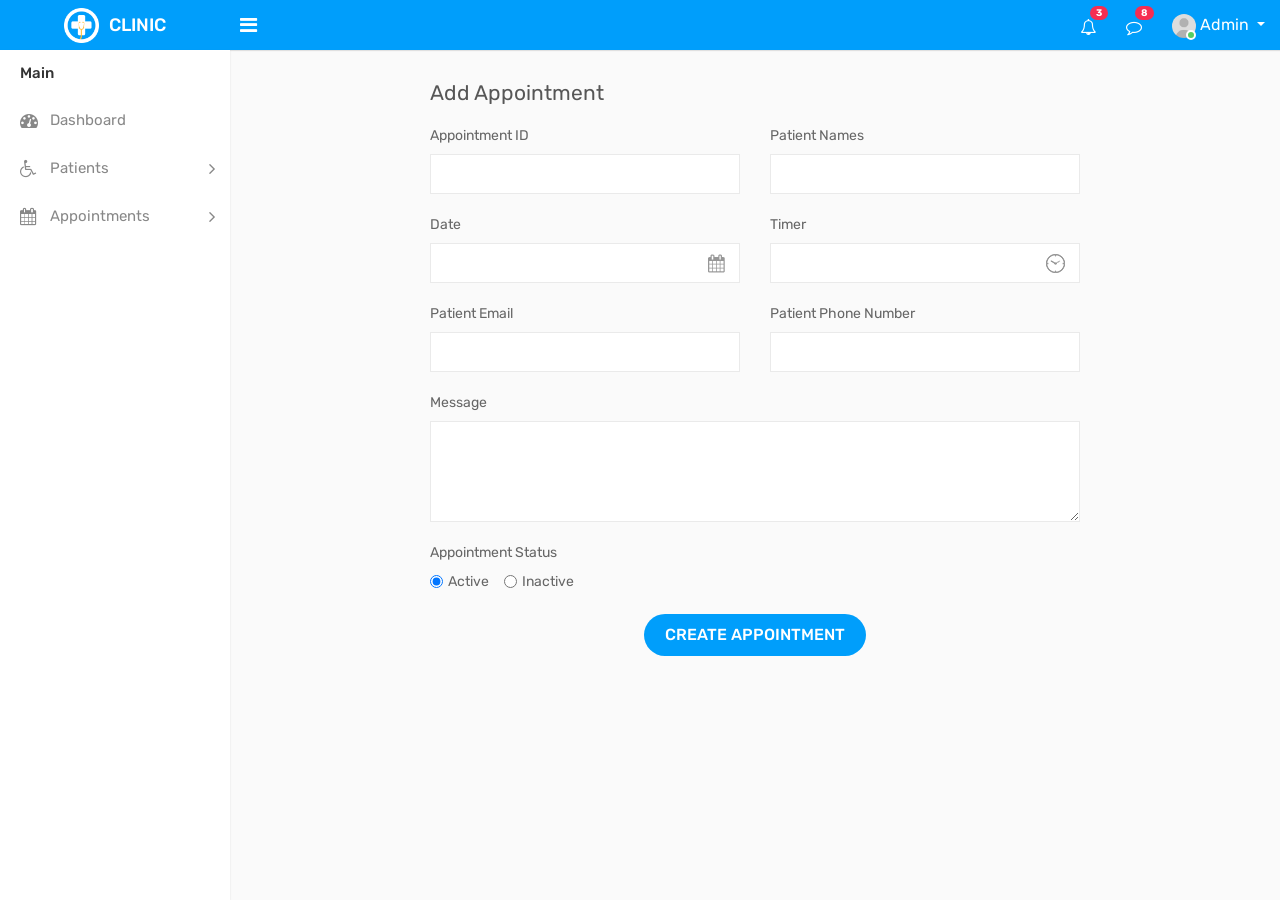
==== commit 3669213c: "Appointments added with Patient details" ====
--- a/ClinicManagementSystem/templates/add-appointment.html
+++ b/ClinicManagementSystem/templates/add-appointment.html
@@ -137,12 +137,7 @@
                         <li>
                             <a href="index.html"><i class="fa fa-dashboard"></i> <span>Dashboard</span></a>
                         </li>
-                       <!-- <li>
-                            <a href="index-2.html"><i class="fa fa-dashboard"></i> <span>Dashboard</span></a>
-                        </li>-->
-					<!--	<li>
-                            <a href="doctors.html"><i class="fa fa-user-md"></i> <span>Doctors</span></a>
-                        </li>-->
+
 
                         <li class="submenu">
 							<a href="#"><i class="fa fa-wheelchair"></i> <span> Patients </span> <span class="menu-arrow"></span></a>
@@ -153,12 +148,7 @@
 							</ul>
 						</li>
 
-                       <!-- <li>
-                            <a href="patients.html"><i class="fa fa-wheelchair"></i> <span>Patients</span></a>
-                        </li>
-                        <li>
-                        <a href="add-patient.html"><i class="fa fa-wheelchair"></i> <span>Add Patient</span></a>
-                        </li>-->
+
 
 
                             <li class="submenu">
@@ -174,146 +164,8 @@
                         </li>-->
 
 
-                        <!--<li>
-                            <a href="departments.html"><i class="fa fa-hospital-o"></i> <span>Departments</span></a>
-                        </li>
-						<li class="submenu">
-							<a href="#"><i class="fa fa-user"></i> <span> Employees </span> <span class="menu-arrow"></span></a>
-							<ul style="display: none;">
-								<li><a href="employees.html">Employees List</a></li>
-								<li><a href="leaves.html">Leaves</a></li>
-								<li><a href="holidays.html">Holidays</a></li>
-								<li><a href="attendance.html">Attendance</a></li>
-							</ul>
-						</li>
-						<li class="submenu">
-							<a href="#"><i class="fa fa-money"></i> <span> Accounts </span> <span class="menu-arrow"></span></a>
-							<ul style="display: none;">
-								<li><a href="invoices.html">Invoices</a></li>
-								<li><a href="payments.html">Payments</a></li>
-								<li><a href="expenses.html">Expenses</a></li>
-								<li><a href="taxes.html">Taxes</a></li>
-								<li><a href="provident-fund.html">Provident Fund</a></li>
-							</ul>
-						</li>
-						<li class="submenu">
-							<a href="#"><i class="fa fa-book"></i> <span> Payroll </span> <span class="menu-arrow"></span></a>
-							<ul style="display: none;">
-								<li><a href="salary.html"> Employee Salary </a></li>
-								<li><a href="salary-view.html"> Payslip </a></li>
-							</ul>
-						</li>
-                        <li>
-                            <a href="chat.html"><i class="fa fa-comments"></i> <span>Chat</span> <span class="badge badge-pill bg-primary float-right">5</span></a>
-                        </li>
-                        <li class="submenu">
-                            <a href="#"><i class="fa fa-video-camera camera"></i> <span> Calls</span> <span class="menu-arrow"></span></a>
-                            <ul style="display: none;">
-                                <li><a href="voice-call.html">Voice Call</a></li>
-                                <li><a href="video-call.html">Video Call</a></li>
-                                <li><a href="incoming-call.html">Incoming Call</a></li>
-                            </ul>
-                        </li>
-                        <li class="submenu">
-                            <a href="#"><i class="fa fa-envelope"></i> <span> Email</span> <span class="menu-arrow"></span></a>
-                            <ul style="display: none;">
-                                <li><a href="compose.html">Compose Mail</a></li>
-                                <li><a href="inbox.html">Inbox</a></li>
-                                <li><a href="mail-view.html">Mail View</a></li>
-                            </ul>
-                        </li>
-                        <li class="submenu">
-                            <a href="#"><i class="fa fa-commenting-o"></i> <span> Blog</span> <span class="menu-arrow"></span></a>
-                            <ul style="display: none;">
-                                <li><a href="blog.html">Blog</a></li>
-                                <li><a href="blog-details.html">Blog View</a></li>
-                                <li><a href="add-blog.html">Add Blog</a></li>
-                                <li><a href="edit-blog.html">Edit Blog</a></li>
-                            </ul>
-                        </li>
-						<li>
-							<a href="static.html"><i class="fa fa-cube"></i> <span>Assets</span></a>
-						</li>
-						<li>
-							<a href="activities.html"><i class="fa fa-bell-o"></i> <span>Activities</span></a>
-						</li>
-						<li class="submenu">
-							<a href="#"><i class="fa fa-flag-o"></i> <span> Reports </span> <span class="menu-arrow"></span></a>
-							<ul style="display: none;">
-								<li><a href="expense-reports.html"> Expense Report </a></li>
-								<li><a href="invoice-reports.html"> Invoice Report </a></li>
-							</ul>
-						</li>
-                        <li>
-                            <a href="settings.html"><i class="fa fa-cog"></i> <span>Settings</span></a>
-                        </li>
-                        <li class="menu-title">UI Elements</li>
-                        <li class="submenu">
-                            <a href="#"><i class="fa fa-laptop"></i> <span> Components</span> <span class="menu-arrow"></span></a>
-                            <ul style="display: none;">
-                                <li><a href="uikit.html">UI Kit</a></li>
-                                <li><a href="typography.html">Typography</a></li>
-                                <li><a href="tabs.html">Tabs</a></li>
-                            </ul>
-                        </li>
-                        <li class="submenu">
-                            <a href="#"><i class="fa fa-edit"></i> <span> Forms</span> <span class="menu-arrow"></span></a>
-                            <ul style="display: none;">
-                                <li><a href="form-basic-inputs.html">Basic Inputs</a></li>
-                                <li><a href="form-input-groups.html">Input Groups</a></li>
-                                <li><a href="form-horizontal.html">Horizontal Form</a></li>
-                                <li><a href="form-vertical.html">Vertical Form</a></li>
-                            </ul>
-                        </li>
-                        <li class="submenu">
-                            <a href="#"><i class="fa fa-table"></i> <span> Tables</span> <span class="menu-arrow"></span></a>
-                            <ul style="display: none;">
-                                <li><a href="tables-basic.html">Basic Tables</a></li>
-                                <li><a href="tables-datatables.html">Data Table</a></li>
-                            </ul>
-                        </li>
-                        <li>
-                            <a href="calendar.html"><i class="fa fa-calendar"></i> <span>Calendar</span></a>
-                        </li>
-                        <li class="menu-title">Extras</li>
-                        <li class="submenu">
-                            <a href="#"><i class="fa fa-columns"></i> <span>Pages</span> <span class="menu-arrow"></span></a>
-                            <ul style="display: none;">
-                                <li><a href="login.html"> Login </a></li>
-                                <li><a href="register.html"> Register </a></li>
-                                <li><a href="forgot-password.html"> Forgot Password </a></li>
-                                <li><a href="change-password2.html"> Change Password </a></li>
-                                <li><a href="lock-screen.html"> Lock Screen </a></li>
-                                <li><a href="profile.html"> Profile </a></li>
-                                <li><a href="gallery.html"> Gallery </a></li>
-                                <li><a href="error-404.html">404 Error </a></li>
-                                <li><a href="error-500.html">500 Error </a></li>
-                                <li><a href="blank-page.html"> Blank Page </a></li>
-                            </ul>
-                        </li>
-                        <li class="submenu">
-                            <a href="javascript:void(0);"><i class="fa fa-share-alt"></i> <span>Multi Level</span> <span class="menu-arrow"></span></a>
-                            <ul style="display: none;">
-                                <li class="submenu">
-                                    <a href="javascript:void(0);"><span>Level 1</span> <span class="menu-arrow"></span></a>
-                                    <ul style="display: none;">
-                                        <li><a href="javascript:void(0);"><span>Level 2</span></a></li>
-                                        <li class="submenu">
-                                            <a href="javascript:void(0);"> <span> Level 2</span> <span class="menu-arrow"></span></a>
-                                            <ul style="display: none;">
-                                                <li><a href="javascript:void(0);">Level 3</a></li>
-                                                <li><a href="javascript:void(0);">Level 3</a></li>
-                                            </ul>
-                                        </li>
-                                        <li><a href="javascript:void(0);"><span>Level 2</span></a></li>
-                                    </ul>
-                                </li>
-                                <li>
-                                    <a href="javascript:void(0);"><span>Level 1</span></a>
-                                </li>
-                            </ul>
-                        </li>
-                    </ul>-->
+</ul>
+
                 </div>
             </div>
         </div>
@@ -326,105 +178,82 @@
                 </div>
                 <div class="row">
                     <div class="col-lg-8 offset-lg-2">
-                        <form>
+                        <form method="POST", action="">
                             <div class="row">
                                 <div class="col-md-6">
                                     <div class="form-group">
 										<label>Appointment ID</label>
-										<input class="form-control" type="text" value="APT-0001" readonly="">
+										<input class="form-control" type="text" , name="appt_id">
 									</div>
                                 </div>
+
+
+
                                 <div class="col-md-6">
-									<div class="form-group">
-										<label>Patient Name</label>
-										<select class="select">
-											<option>Select</option>
-											<option>Jennifer Robinson</option>
-											<option>Terry Baker</option>
-										</select>
-									</div>
+                                    <div class="form-group">
+                                        <label>Patient Names</label>
+                                        <input class="form-control" type="text", name="Patient_name">
+                                    </div>
+                                </div>
+                            </div>
+
+
+                             <div class="row">
+                                <div class="col-md-6">
+                                    <div class="form-group">
+                                        <label>Date</label>
+                                         <div class="cal-icon">
+                                            <input type="text" class="form-control datetimepicker", name="Date">
+                                        </div>
+
+
+                                    </div>
+                                </div>
+                            <div class="col-md-6">
+                                    <div class="form-group">
+                                        <label>Timer</label>
+                                        <div class="time-icon">
+                                            <input type="text" class="form-control" id="datetimepicker3", name="Time">
+                                        </div>
+
+                                    </div>
                                 </div>
                             </div>
                             <div class="row">
                                 <div class="col-md-6">
                                     <div class="form-group">
-                                        <label>Department</label>
-                                        <select class="select">
-                                            <option>Select</option>
-                                            <option>Dentists</option>
-                                            <option>Neurology</option>
-                                            <option>Opthalmology</option>
-                                            <option>Orthopedics</option>
-                                            <option>Cancer Department</option>
-                                            <option>ENT Department</option>
-                                        </select>
+                                        <label>Patient Email</label>
+                                        <input class="form-control" type="email", name="email">
                                     </div>
                                 </div>
                                 <div class="col-md-6">
                                     <div class="form-group">
-                                        <label>Doctor</label>
-                                        <select class="select">
-											<option>Select</option>
-											<option>Cristina Groves</option>
-											<option>Marie Wells</option>
-											<option>Henry Daniels</option>
-                                        </select>
-                                    </div>
-                                </div>
-                            </div>
-                            <div class="row">
-                                <div class="col-md-6">
-                                    <div class="form-group">
-                                        <label>Date</label>
-                                        <div class="cal-icon">
-                                            <input type="text" class="form-control datetimepicker">
-                                        </div>
-                                    </div>
-                                </div>
-                                <div class="col-md-6">
-                                    <div class="form-group">
-                                        <label>Time</label>
-                                        <div class="time-icon">
-                                            <input type="text" class="form-control" id="datetimepicker3">
-                                        </div>
-                                    </div>
-                                </div>
-                            </div>
-                            <div class="row">
-                                <div class="col-md-6">
-                                    <div class="form-group">
-                                        <label>Patient Email</label>
-                                        <input class="form-control" type="email">
-                                    </div>
-                                </div>
-                                <div class="col-md-6">
-                                    <div class="form-group">
                                         <label>Patient Phone Number</label>
-                                        <input class="form-control" type="text">
+                                        <input class="form-control" type="text", name="contacts">
                                     </div>
                                 </div>
                             </div>
                             <div class="form-group">
                                 <label>Message</label>
-                                <textarea cols="30" rows="4" class="form-control"></textarea>
+                                <textarea cols="30" rows="4" class="form-control", name="message"></textarea>
                             </div>
                             <div class="form-group">
                                 <label class="display-block">Appointment Status</label>
 								<div class="form-check form-check-inline">
-									<input class="form-check-input" type="radio" name="status" id="product_active" value="option1" checked>
+									<input class="form-check-input" type="radio" name="status" id="product_active" value=1 checked>
 									<label class="form-check-label" for="product_active">
 									Active
 									</label>
 								</div>
 								<div class="form-check form-check-inline">
-									<input class="form-check-input" type="radio" name="status" id="product_inactive" value="option2">
+									<input class="form-check-input" type="radio" name="status" id="product_inactive" value=0>
 									<label class="form-check-label" for="product_inactive">
 									Inactive
 									</label>
 								</div>
                             </div>
                             <div class="m-t-20 text-center">
-                                <button class="btn btn-primary submit-btn">Create Appointment</button>
+                                <button class="btn btn-primary submit-btn", type="submit">Create Appointment</button>
                             </div>
                         </form>
                     </div>
